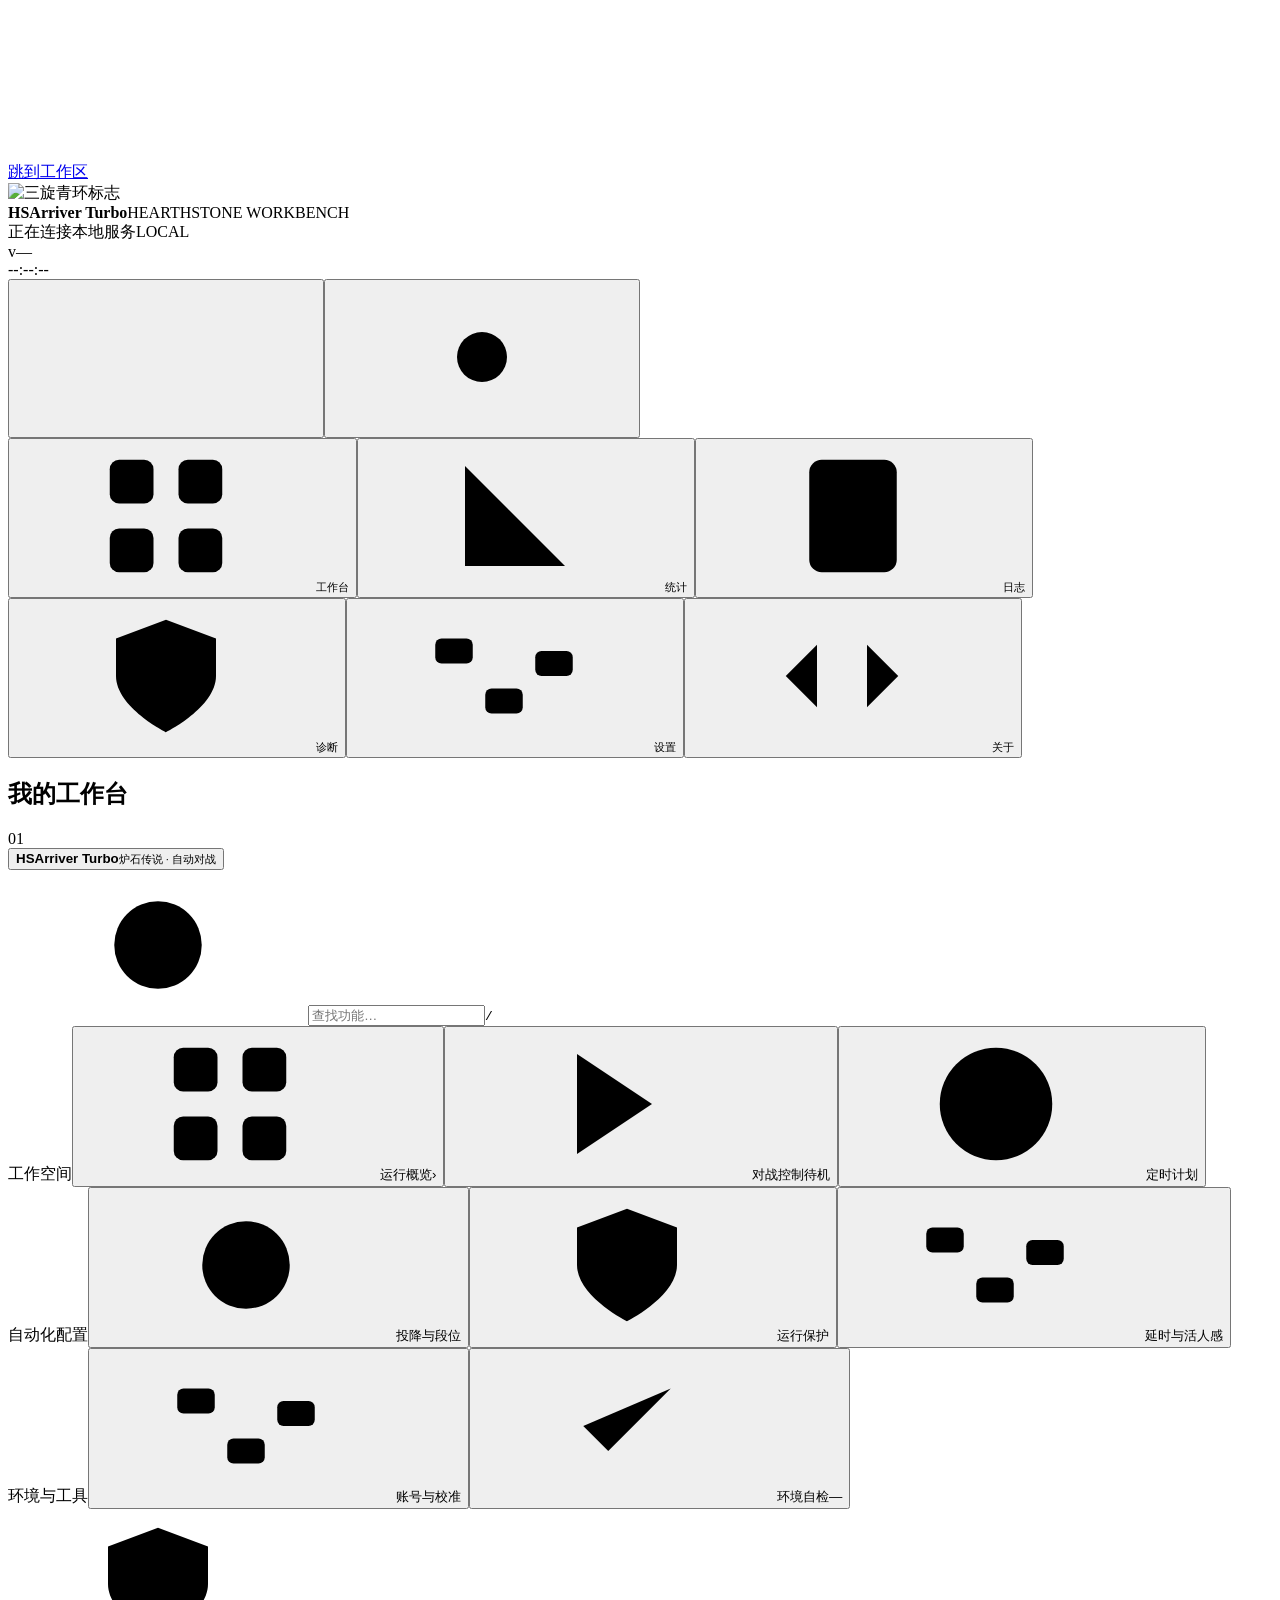
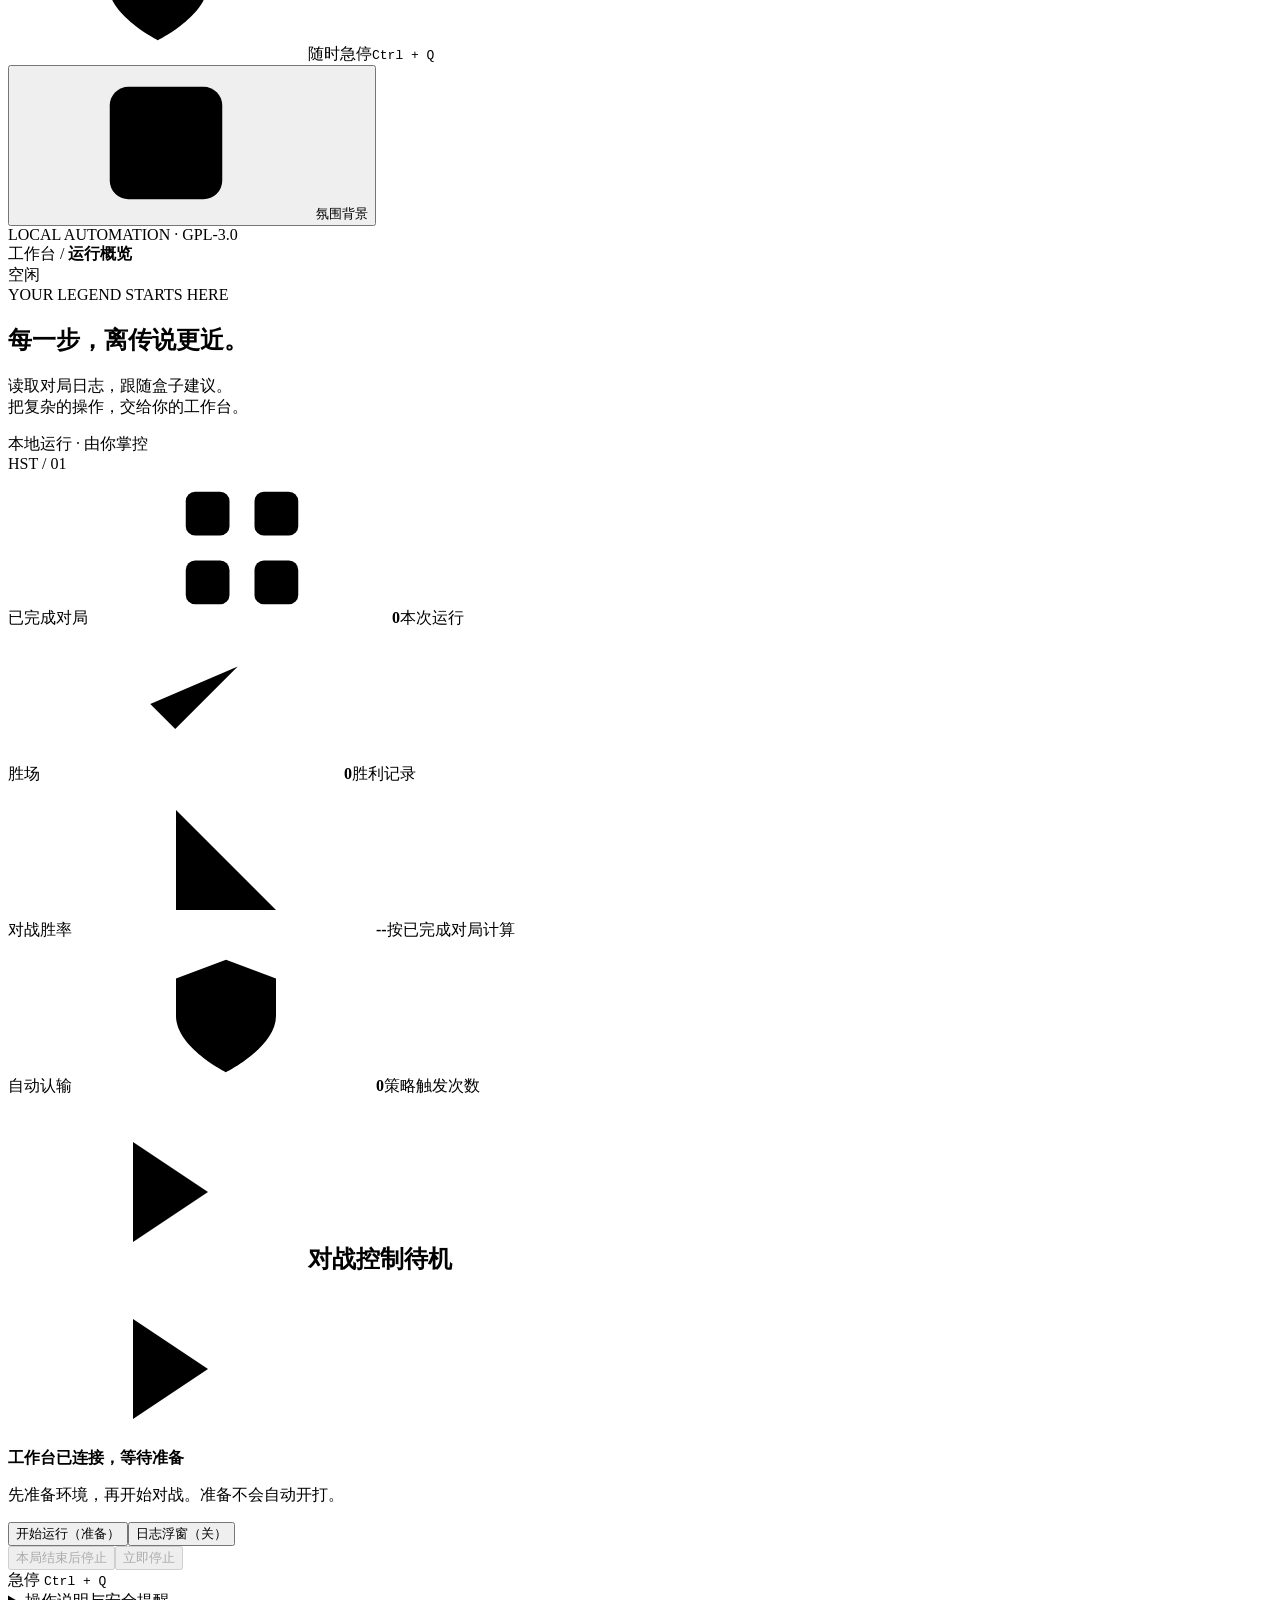
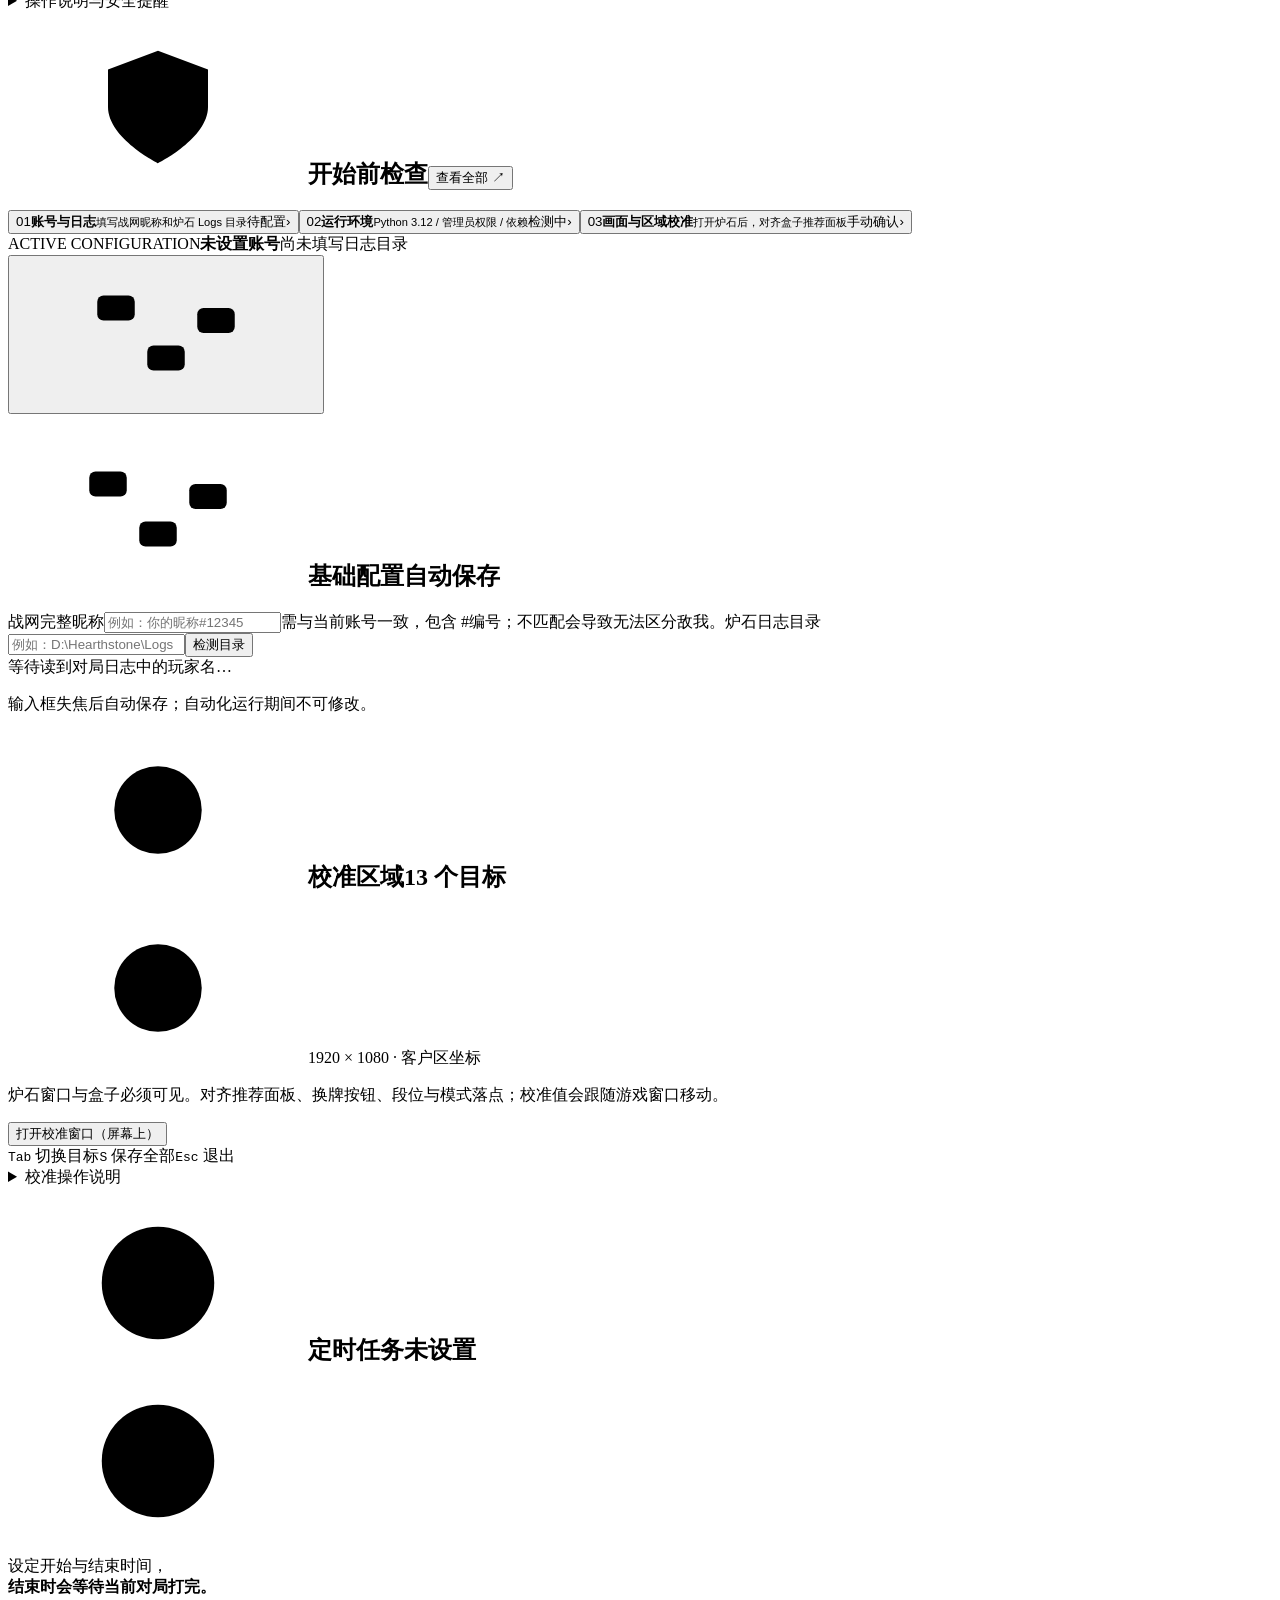
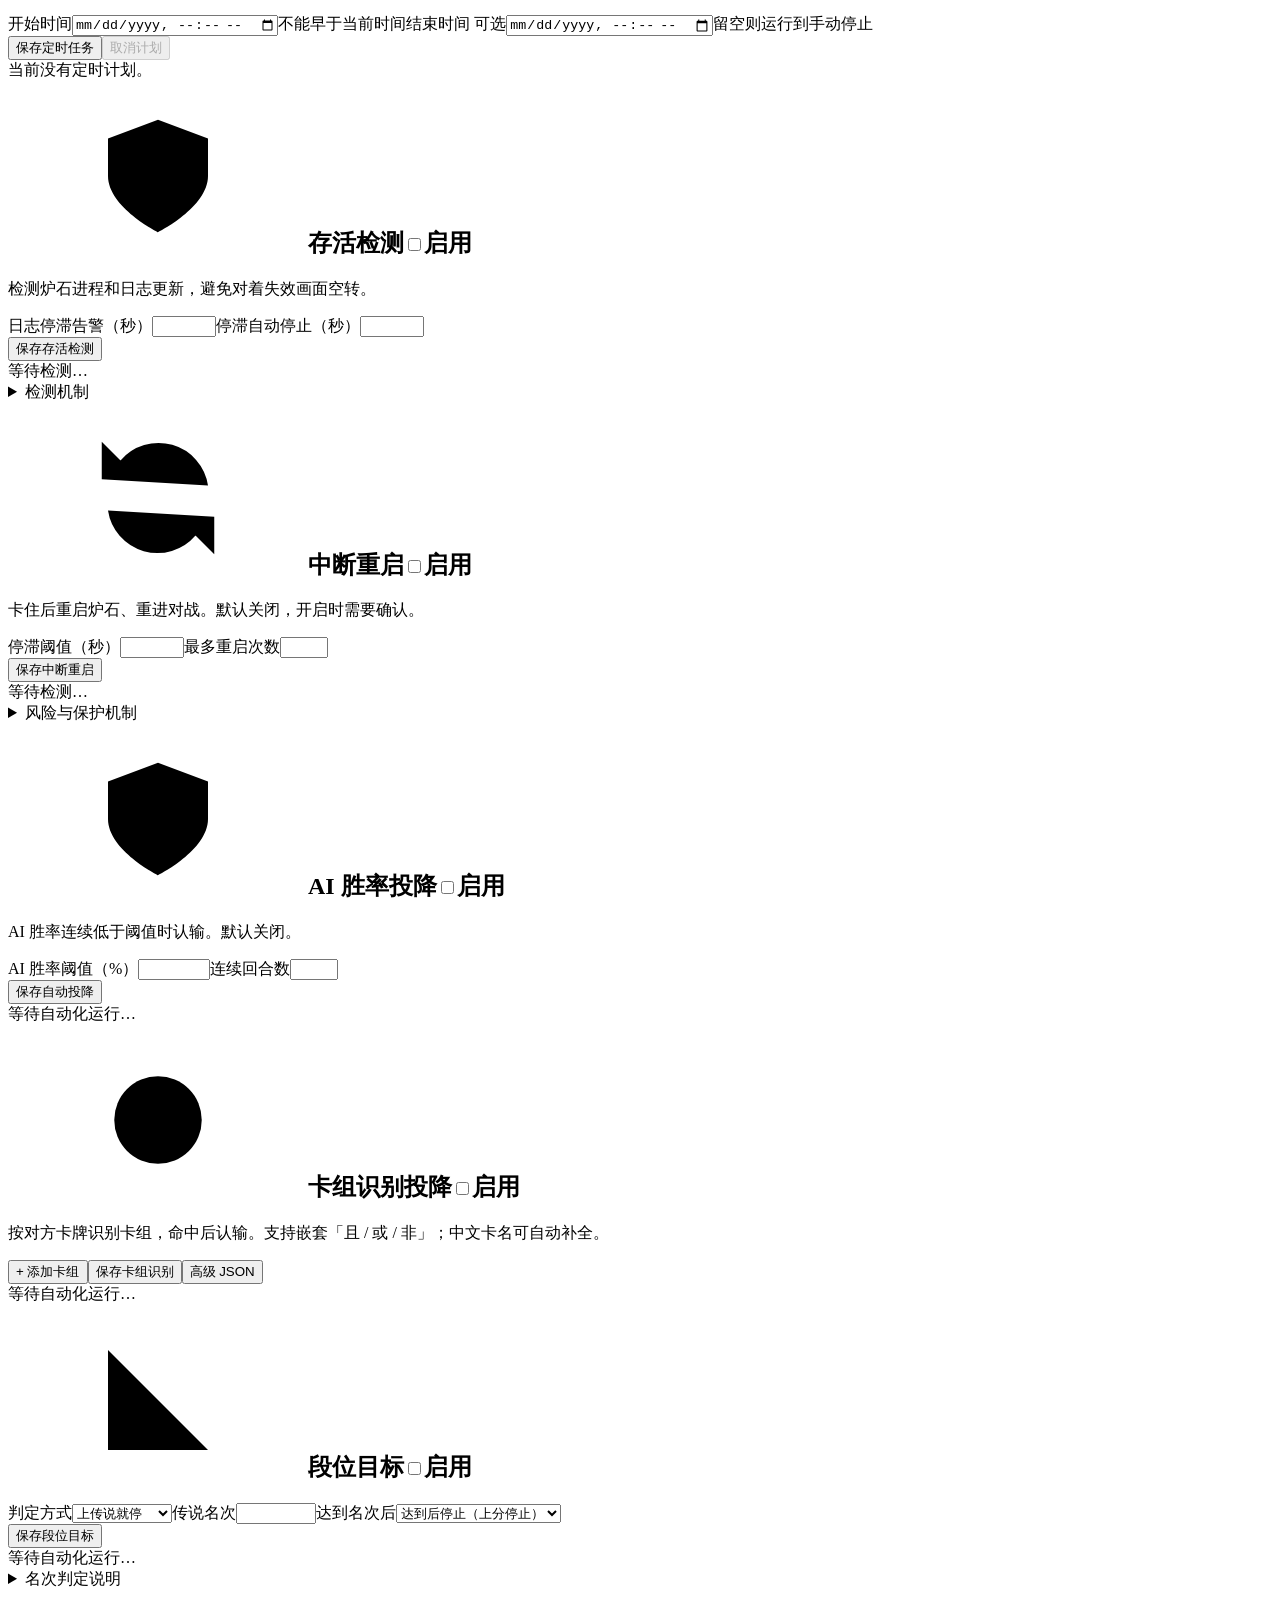
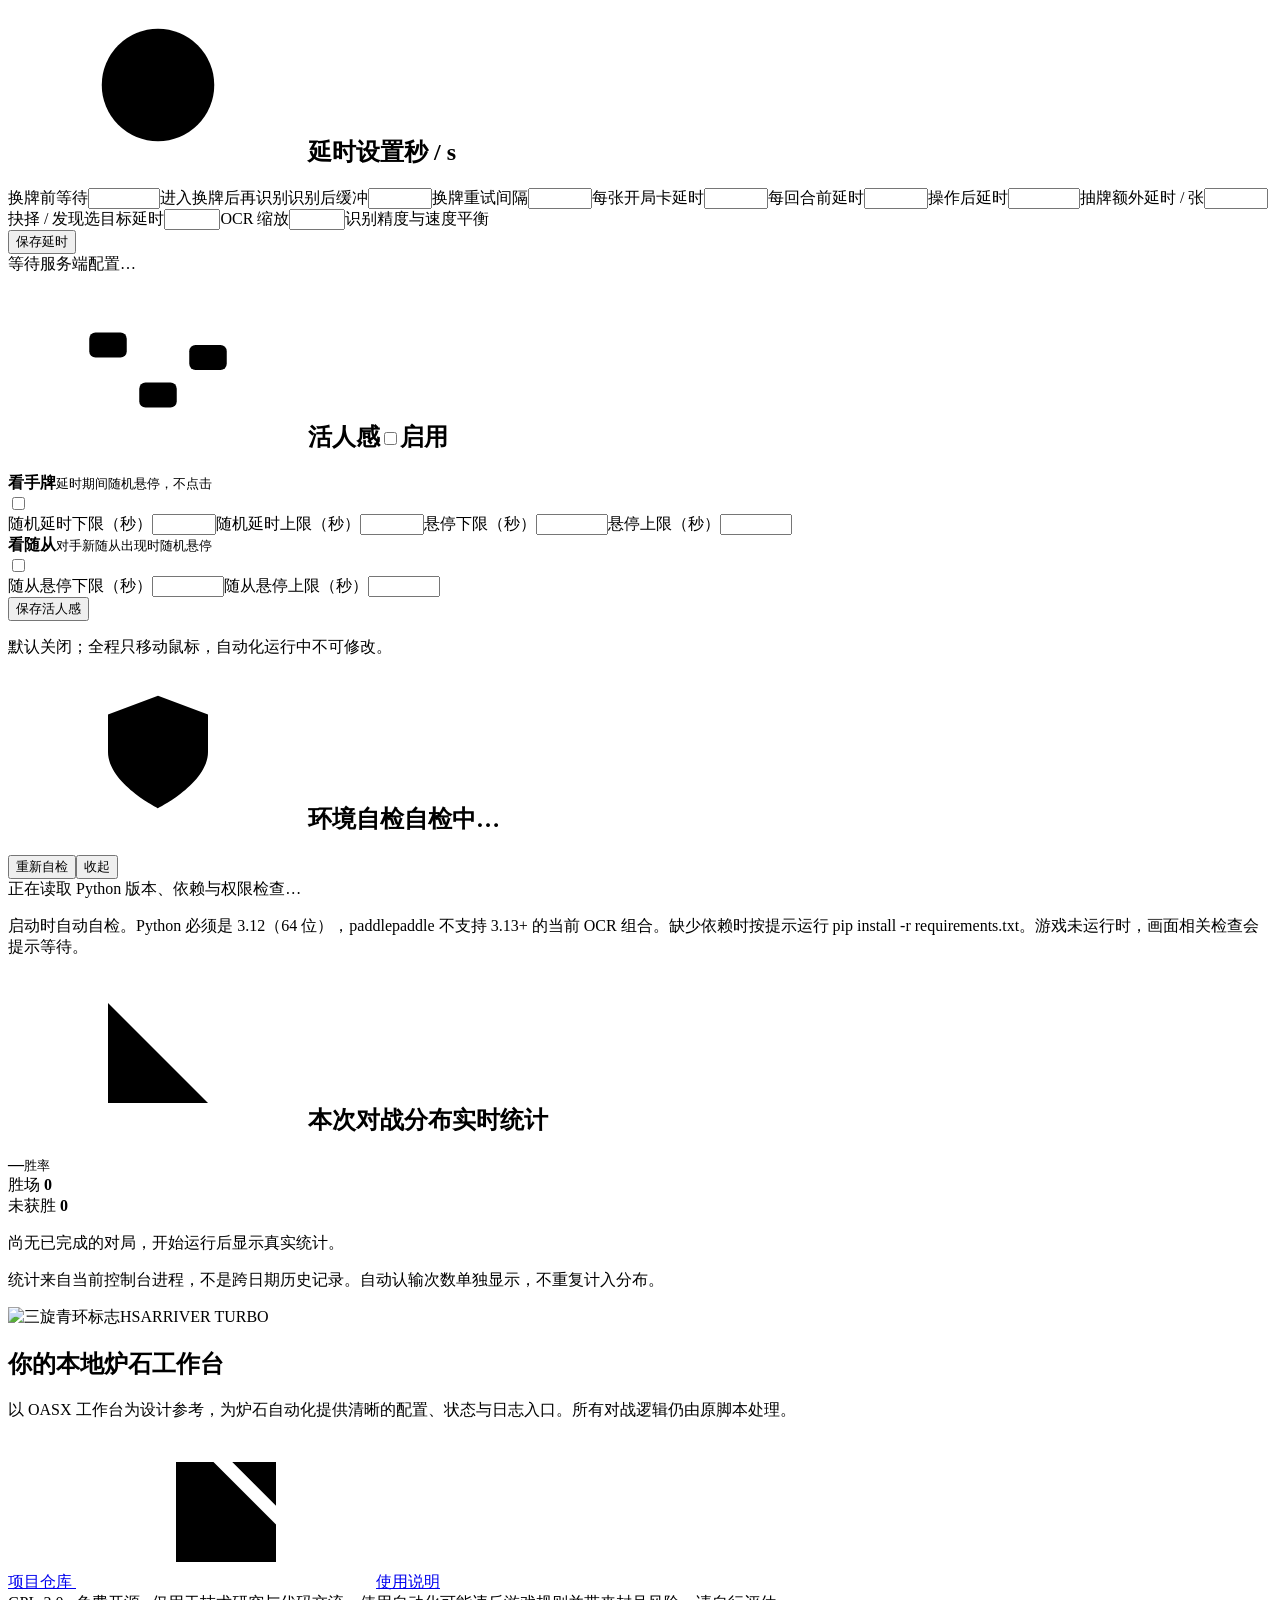
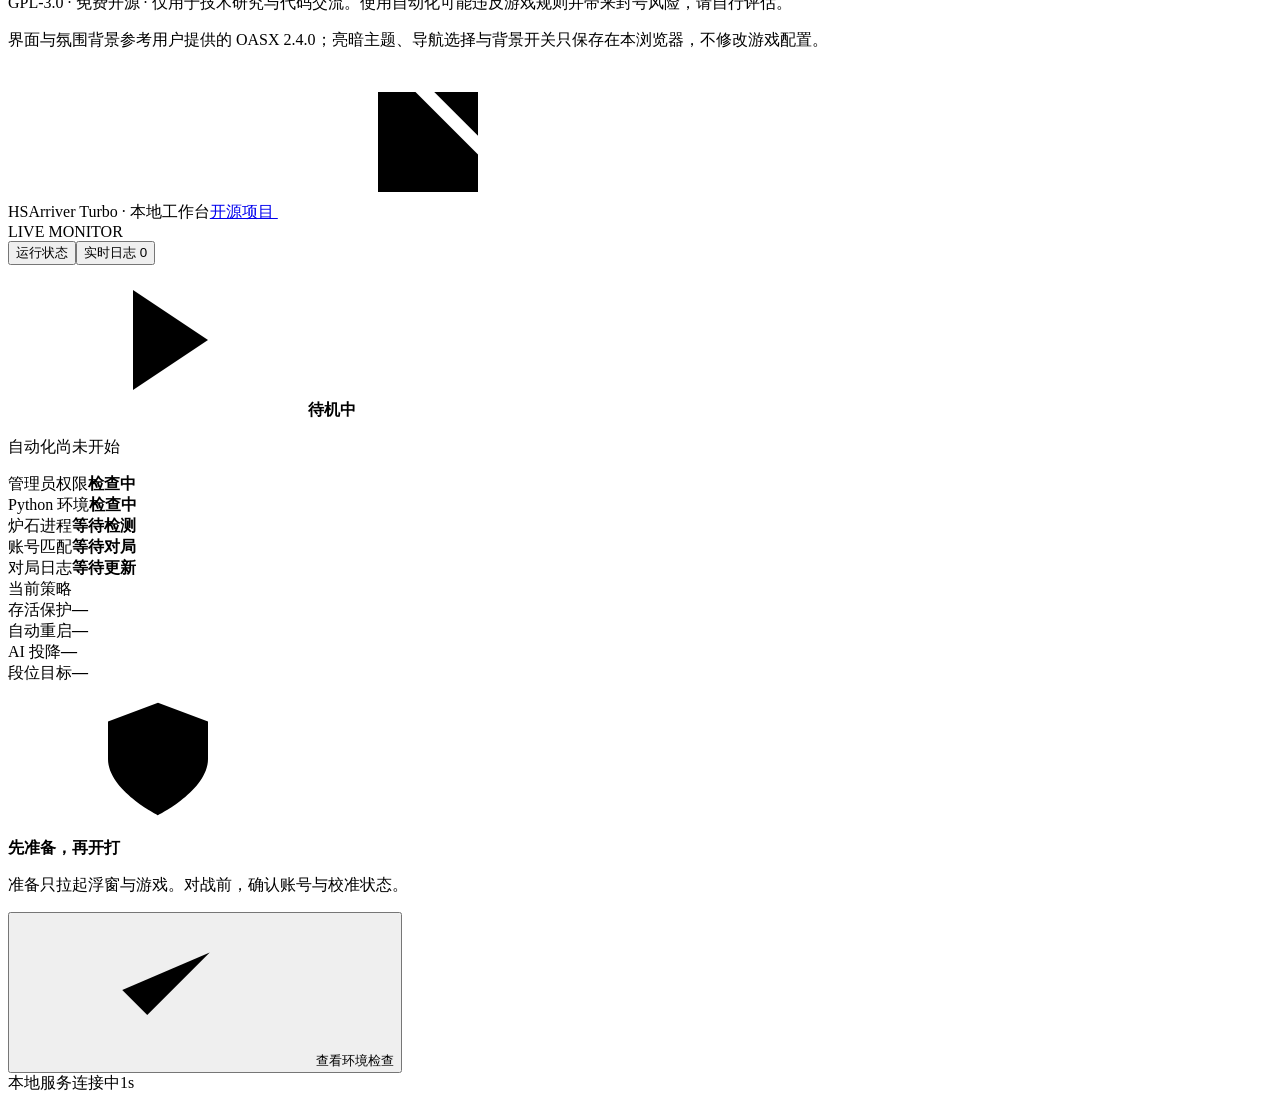
==== web/workbench.html @ f19032ee "docs: 标注公开库出处并纳入本地开发改动 本仓库为 HSLegendArriver 的衍生版本，上游来源： https://github.com/Donald-Yip/HSArriver-Turb" ====
<!DOCTYPE html>
<!-- Generated entry point: edit workbench.html/css/js, then run tools/build_web.py. -->
<html lang="zh-CN" data-theme="dark">
<head>
<meta charset="utf-8">
<meta name="viewport" content="width=device-width, initial-scale=1">
<meta name="theme-color" content="#10191e">
<meta name="description" content="HSArriver Turbo 炉石自动化本地工作台：对战控制、定时计划、环境检查与实时日志。">
<title>HSArriver Turbo · 工作台</title>
<link rel="icon" type="image/svg+xml" href="__BRAND_ICON__">
<style>__INLINE_CSS__</style>
</head>
<body>
<svg class="icon-defs" xmlns="http://www.w3.org/2000/svg" aria-hidden="true">
  <symbol id="i-grid" viewBox="0 0 24 24"><rect x="3" y="3" width="7" height="7" rx="1.5"/><rect x="14" y="3" width="7" height="7" rx="1.5"/><rect x="3" y="14" width="7" height="7" rx="1.5"/><rect x="14" y="14" width="7" height="7" rx="1.5"/></symbol>
  <symbol id="i-chart" viewBox="0 0 24 24"><path d="M4 4v16h16M8 15v-4m5 4V7m5 8v-5"/></symbol>
  <symbol id="i-log" viewBox="0 0 24 24"><rect x="5" y="3" width="14" height="18" rx="2"/><path d="M9 7h6M9 11h6M9 15h3"/></symbol>
  <symbol id="i-settings" viewBox="0 0 24 24"><path d="M12 3v18M4 3v18M20 3v18"/><rect x="1" y="6" width="6" height="4" rx="1"/><rect x="9" y="14" width="6" height="4" rx="1"/><rect x="17" y="8" width="6" height="4" rx="1"/></symbol>
  <symbol id="i-shield" viewBox="0 0 24 24"><path d="M12 3 4 6v6c0 5 8 9 8 9s8-4 8-9V6zM8 12l3 3 5-6"/></symbol>
  <symbol id="i-clock" viewBox="0 0 24 24"><circle cx="12" cy="12" r="9"/><path d="M12 7v5l3 2"/></symbol>
  <symbol id="i-play" viewBox="0 0 24 24"><path d="m8 4 12 8-12 8z"/></symbol>
  <symbol id="i-arrow" viewBox="0 0 24 24"><path d="M5 12h14m-6-6 6 6-6 6"/></symbol>
  <symbol id="i-check" viewBox="0 0 24 24"><path d="m5 12 4 4L19 6"/></symbol>
  <symbol id="i-cross" viewBox="0 0 24 24"><path d="m6 6 12 12M18 6 6 18"/></symbol>
  <symbol id="i-target" viewBox="0 0 24 24"><circle cx="12" cy="12" r="7"/><circle cx="12" cy="12" r="2"/><path d="M12 2v4m0 12v4M2 12h4m12 0h4"/></symbol>
  <symbol id="i-code" viewBox="0 0 24 24"><path d="m8 7-5 5 5 5m8-10 5 5-5 5m-3-14-2 18"/></symbol>
  <symbol id="i-moon" viewBox="0 0 24 24"><path d="M20 15a9 9 0 0 1-11-11 9 9 0 1 0 11 11Z"/></symbol>
  <symbol id="i-sun" viewBox="0 0 24 24"><circle cx="12" cy="12" r="4"/><path d="M12 2v2m0 16v2M2 12h2m16 0h2M5 5l1 1m12 12 1 1M5 19l1-1M18 6l1-1"/></symbol>
  <symbol id="i-image" viewBox="0 0 24 24"><rect x="3" y="3" width="18" height="18" rx="3"/><circle cx="8" cy="8" r="1"/><path d="m3 17 6-6 4 4 4-5 4 5"/></symbol>
  <symbol id="i-menu" viewBox="0 0 24 24"><path d="M4 6h16M4 12h16M4 18h16"/></symbol>
  <symbol id="i-link" viewBox="0 0 24 24"><path d="M13 4h7v7m0-7L10 14M10 4H4v16h16v-6"/></symbol>
  <symbol id="i-refresh" viewBox="0 0 24 24"><path d="M20 10a8 8 0 0 0-14-4L3 9m0-6v6h6M4 14a8 8 0 0 0 14 4l3-3m0 6v-6h-6"/></symbol>
</svg>
<div class="app-backdrop" aria-hidden="true"></div>
<a class="skip-link" href="#workspace">跳到工作区</a>

<header class="app-header">
  <div class="brand"><img class="brand-mark" src="__BRAND_ICON__" alt="三旋青环标志"><div><strong>HSArriver <span>Turbo</span></strong><span class="brand-caption">HEARTHSTONE WORKBENCH</span></div></div>
  <div class="header-center"><span class="connection-dot" id="connectionDot"></span><span id="connectionText" role="status">正在连接本地服务</span><span class="local-tag">LOCAL</span></div>
  <div class="header-right"><div id="appVersion" class="ver-chip muted">v—</div><div id="clock" class="clock">--:--:--</div><button class="icon-button mobile-menu" id="btnMenu" type="button" aria-label="打开导航" aria-expanded="false"><svg class="icon"><use href="#i-menu"/></svg></button><button class="icon-button" id="btnTheme" type="button" aria-label="切换亮色主题" title="切换亮色 / 暗色主题"><svg class="icon"><use href="#i-sun"/></svg></button></div>
</header>

<div class="app-layout">
  <nav class="nav-rail" aria-label="主导航">
    <div class="rail-main"><button class="rail-item active" data-nav="overview" type="button" title="工作台"><span><svg class="icon"><use href="#i-grid"/></svg></span><small>工作台</small></button><button class="rail-item" data-nav="statistics" type="button" title="对战统计"><span><svg class="icon"><use href="#i-chart"/></svg></span><small>统计</small></button><button class="rail-item" data-nav="logs" type="button" title="日志中心"><span><svg class="icon"><use href="#i-log"/></svg></span><small>日志</small></button></div>
    <div class="rail-bottom"><button class="rail-item" data-nav="environment" type="button" title="环境检查"><span><svg class="icon"><use href="#i-shield"/></svg></span><small>诊断</small></button><button class="rail-item" data-nav="setup" type="button" title="基础设置"><span><svg class="icon"><use href="#i-settings"/></svg></span><small>设置</small></button><button class="rail-item" data-nav="about" type="button" title="使用说明"><span><svg class="icon"><use href="#i-code"/></svg></span><small>关于</small></button></div>
  </nav>

  <div class="workbench-layout">
    <aside class="catalog panel" id="catalog" aria-label="功能目录">
      <div class="catalog-heading"><h2>我的工作台</h2><span class="quiet-tag">01</span></div>
      <button class="script-tile" data-nav="overview" type="button"><img class="script-logo" src="__BRAND_ICON__" alt=""><span class="script-copy"><strong>HSArriver Turbo</strong><small>炉石传说 · 自动对战</small></span><span id="scriptDot" class="state-dot"></span></button>
      <div class="catalog-search"><svg class="icon"><use href="#i-target"/></svg><input id="navSearch" type="search" placeholder="查找功能…" aria-label="查找功能"><kbd>/</kbd></div>
      <div class="catalog-group"><span class="group-label">工作空间</span><button class="nav-item active" data-nav="overview" type="button"><svg class="icon"><use href="#i-grid"/></svg><span>运行概览</span><span class="nav-arrow">›</span></button><button class="nav-item" data-nav="battle" type="button"><svg class="icon"><use href="#i-play"/></svg><span>对战控制</span><span class="quiet-tag" id="navBattleState">待机</span></button><button class="nav-item" data-nav="schedule" type="button"><svg class="icon"><use href="#i-clock"/></svg><span>定时计划</span><span class="nav-marker" id="scheduleMarker" hidden></span></button></div>
      <div class="catalog-group"><span class="group-label">自动化配置</span><button class="nav-item" data-nav="strategy" type="button"><svg class="icon"><use href="#i-target"/></svg><span>投降与段位</span></button><button class="nav-item" data-nav="safety" type="button"><svg class="icon"><use href="#i-shield"/></svg><span>运行保护</span></button><button class="nav-item" data-nav="delays" type="button"><svg class="icon"><use href="#i-settings"/></svg><span>延时与活人感</span></button></div>
      <div class="catalog-group"><span class="group-label">环境与工具</span><button class="nav-item" data-nav="setup" type="button"><svg class="icon"><use href="#i-settings"/></svg><span>账号与校准</span></button><button class="nav-item" data-nav="environment" type="button"><svg class="icon"><use href="#i-check"/></svg><span>环境自检</span><span class="nav-badge" id="navCheckBadge">—</span></button></div>
      <p id="navEmpty" class="nav-empty" hidden>没有匹配的功能</p>
      <div class="catalog-footer"><div class="shortcut-note"><svg class="icon"><use href="#i-shield"/></svg><span>随时急停</span><kbd>Ctrl + Q</kbd></div><button id="btnBackdrop" class="appearance-toggle" type="button" aria-pressed="true"><svg class="icon"><use href="#i-image"/></svg><span>氛围背景</span><span class="mini-switch"></span></button><div class="catalog-credit">LOCAL AUTOMATION · GPL-3.0</div></div>
    </aside>

    <main class="workspace panel" id="workspace" tabindex="-1">
      <div class="workspace-heading"><div class="breadcrumb">工作台 <span>/</span> <b id="viewBreadcrumb">运行概览</b></div><div id="statusPill" class="pill idle"><span class="dot"></span><span id="pillText">空闲</span></div></div>
      <div class="workspace-scroll" id="workspaceScroll">
        <div class="view-heading" id="viewHeading" hidden><div><span class="eyebrow" id="viewEyebrow">WORKSPACE</span><h1 id="viewTitle">运行概览</h1><p id="viewDescription"></p></div></div>
        <div class="banner banner-warn" id="connectionNotice" role="alert" hidden>本地服务连接已断开。数据可能已过期，请检查控制台是否仍在运行；游戏急停可使用 Ctrl+Q。</div>
        <div id="banners" role="status"></div>

        <section class="hero" data-view="overview"><div class="hero-copy"><div class="eyebrow"><span class="tiny-line"></span> YOUR LEGEND STARTS HERE</div><h1>每一步，离传说更近。</h1><p>读取对局日志，跟随盒子建议。<br>把复杂的操作，交给你的工作台。</p><div class="hero-meta"><span class="hero-dot"></span>本地运行 <span>·</span> 由你掌控</div></div><span class="hero-watermark" aria-hidden="true">HST / 01</span></section>

        <section class="metrics" data-view="overview statistics" aria-label="本次运行统计"><div class="metric"><span class="metric-label">已完成对局 <svg class="icon"><use href="#i-grid"/></svg></span><strong id="stGames">0</strong><span class="metric-caption">本次运行</span></div><div class="metric"><span class="metric-label">胜场 <svg class="icon"><use href="#i-check"/></svg></span><strong id="stWins">0</strong><span class="metric-caption">胜利记录</span></div><div class="metric"><span class="metric-label">对战胜率 <svg class="icon"><use href="#i-chart"/></svg></span><strong id="stRate">--</strong><span class="metric-caption">按已完成对局计算</span></div><div class="metric"><span class="metric-label">自动认输 <svg class="icon"><use href="#i-shield"/></svg></span><strong id="stConcede">0</strong><span class="metric-caption">策略触发次数</span></div></section>

        <section class="card control-card" id="cardBattle" data-view="overview battle"><h2 class="card-title"><span><svg class="icon"><use href="#i-play"/></svg>对战控制</span><span class="quiet-tag" id="stState">待机</span></h2><div class="control-message"><span class="control-orb" id="controlOrb"><svg class="icon"><use href="#i-play"/></svg></span><div><strong id="controlTitle">工作台已连接，等待准备</strong><p id="controlDescription">先准备环境，再开始对战。准备不会自动开打。</p></div></div><div class="btn-row control-actions"><button id="btnStart" class="btn btn-primary btn-big" type="button">开始运行（准备）</button><button id="btnOverlay" class="btn btn-ghost" type="button">日志浮窗（关）</button></div><div class="control-secondary"><div class="btn-row"><button id="btnAfterGame" class="btn btn-ghost btn-small" type="button" disabled>本局结束后停止</button><button id="btnStopNow" class="btn btn-danger btn-small" type="button" disabled>立即停止</button></div><span class="emergency-key">急停 <kbd>Ctrl + Q</kbd></span></div><div class="subrow" id="gameElapsedRow" style="display:none"><span>本局已进行 <b id="stElapsed">0:00</b></span><span id="stopNote"></span></div><details class="help-details"><summary>操作说明与安全提醒</summary><p>「开始运行」只打开日志浮窗并把炉石切到前台；就绪后再次点击「开始对战」，确认后才会匹配与出牌。关掉浮窗会回到未就绪状态，需要重新准备。保持炉石与简体中文盒子可见，客户区推荐 1920 × 1080，窗口化或全屏均可；不要单凭「最大化」判断客户区尺寸。管理员权限是点击生效的前提。Ctrl+Q 是脚本急停键。</p></details></section>

        <section class="card" data-view="overview"><h2 class="card-title"><span><svg class="icon"><use href="#i-shield"/></svg>开始前检查</span><button class="text-button" data-nav="environment" type="button">查看全部 <span>↗</span></button></h2><div class="readiness-list"><button class="readiness-item" data-nav="setup" type="button"><span class="step-index" id="readyAccountIcon">01</span><span><strong>账号与日志</strong><small id="readyAccountText">填写战网昵称和炉石 Logs 目录</small></span><span class="step-status" id="readyAccountStatus">待配置</span><span class="chevron">›</span></button><button class="readiness-item" data-nav="environment" type="button"><span class="step-index" id="readyEnvIcon">02</span><span><strong>运行环境</strong><small id="readyEnvText">Python 3.12 / 管理员权限 / 依赖</small></span><span class="step-status" id="readyEnvStatus">检测中</span><span class="chevron">›</span></button><button class="readiness-item" data-nav="setup" type="button"><span class="step-index">03</span><span><strong>画面与区域校准</strong><small>打开炉石后，对齐盒子推荐面板</small></span><span class="step-status">手动确认</span><span class="chevron">›</span></button></div></section>

        <section class="card current-config" data-view="overview"><div><span class="eyebrow">ACTIVE CONFIGURATION</span><strong id="overviewAccount">未设置账号</strong><span id="overviewPath" class="path-text">尚未填写日志目录</span></div><button class="icon-button" data-nav="setup" type="button" aria-label="修改当前配置"><svg class="icon"><use href="#i-settings"/></svg></button></section>

        <section class="card" id="cardConfig" data-view="setup"><h2 class="card-title"><span><svg class="icon"><use href="#i-settings"/></svg>基础配置</span><span class="quiet-tag" id="configSaveState">自动保存</span></h2><label class="field"><span class="field-label">战网完整昵称</span><input id="inpName" type="text" placeholder="例如：你的昵称#12345" autocomplete="off"><span class="field-hint">需与当前账号一致，包含 #编号；不匹配会导致无法区分敌我。</span></label><label class="field"><span class="field-label">炉石日志目录</span><div class="input-row"><input id="inpLog" type="text" placeholder="例如：D:\Hearthstone\Logs" autocomplete="off"><button id="btnCheckLog" class="btn btn-ghost" type="button">检测目录</button></div><span class="field-hint" id="logHint"></span></label><div class="status-note" id="nameMatch">等待读到对局日志中的玩家名…</div><p class="field-hint">输入框失焦后自动保存；自动化运行期间不可修改。</p></section>

        <section class="card" id="cardRegions" data-view="setup"><h2 class="card-title"><span><svg class="icon"><use href="#i-target"/></svg>校准区域</span><span class="quiet-tag">13 个目标</span></h2><div class="calibration-visual" aria-hidden="true"><span class="calibration-corner tl"></span><span class="calibration-corner tr"></span><svg class="icon"><use href="#i-target"/></svg><span>1920 × 1080 · 客户区坐标</span><span class="calibration-corner bl"></span><span class="calibration-corner br"></span></div><p class="field-hint">炉石窗口与盒子必须可见。对齐推荐面板、换牌按钮、段位与模式落点；校准值会跟随游戏窗口移动。</p><div class="btn-row"><button id="btnCalibrate" class="btn btn-primary" type="button">打开校准窗口（屏幕上）</button></div><div class="key-guide"><span><kbd>Tab</kbd> 切换目标</span><span><kbd>S</kbd> 保存全部</span><span><kbd>Esc</kbd> 退出</span></div><details class="help-details"><summary>校准操作说明</summary><p>拖框中央十字移动，拖右下角手柄缩放。请对齐相应UI：绿框是盒子推荐面板「打法参考A」，另有换牌推荐、换牌确认按钮、AI胜率浮动条、结算开始、段位名次、传统对战、选择套牌标题、卡组网格及四个模式落点。阶段判定点是只读参考，框外保持鼠标穿透。日志浮窗上的「校准」会打开同一个窗口。按 S 保存到 ui_config.json；不要在炉石未运行或最小化时保存。</p></details></section>

        <section class="card" id="cardSchedule" data-view="schedule"><h2 class="card-title"><span><svg class="icon"><use href="#i-clock"/></svg>定时任务</span><span class="quiet-tag" id="scheduleState">未设置</span></h2><div class="schedule-intro"><svg class="icon"><use href="#i-clock"/></svg><p>设定开始与结束时间，<br><strong>结束时会等待当前对局打完。</strong></p></div><label class="field"><span class="field-label">开始时间</span><input id="inpStart" type="datetime-local"><span class="field-hint">不能早于当前时间</span></label><label class="field"><span class="field-label">结束时间 <span class="optional">可选</span></span><input id="inpEnd" type="datetime-local"><span class="field-hint">留空则运行到手动停止</span></label><div class="btn-row"><button id="btnSchedule" class="btn btn-primary" type="button">保存定时任务</button><button id="btnCancelSched" class="btn btn-ghost" type="button" disabled>取消计划</button></div><div class="countdown-row" id="countdownRow" style="display:none"><span class="chip" id="chipStart">距开始 --</span><span class="chip amber" id="chipEnd">距结束 --</span></div><div class="status-note" id="scheduleSummary">当前没有定时计划。</div></section>

        <section class="card" id="cardLiveness" data-view="safety"><h2 class="card-title"><span><svg class="icon"><use href="#i-shield"/></svg>存活检测</span><label class="switch-label"><input id="chkLiveness" type="checkbox" role="switch"><span>启用</span></label></h2><p class="section-description">检测炉石进程和日志更新，避免对着失效画面空转。</p><div class="form-grid"><label class="field"><span class="field-label">日志停滞告警（秒）</span><input id="inpLvWarn" type="number" min="1" max="3600" step="10"></label><label class="field"><span class="field-label">停滞自动停止（秒）</span><input id="inpLvStop" type="number" min="1" max="7200" step="10"></label></div><div class="btn-row"><button id="btnSaveLiveness" class="btn btn-primary" type="button">保存存活检测</button></div><div class="status-note" id="livenessStatus">等待检测…</div><details class="help-details"><summary>检测机制</summary><p>进程消失会立即告警并停止；对局中 Power.log 超过阈值不更新会判为卡死。默认启用，自动化运行中不可修改。</p></details></section>

        <section class="card" id="cardWatchdog" data-view="safety"><h2 class="card-title"><span><svg class="icon"><use href="#i-refresh"/></svg>中断重启</span><label class="switch-label"><input id="chkWatchdog" type="checkbox" role="switch"><span>启用</span></label></h2><p class="section-description">卡住后重启炉石、重进对战。默认关闭，开启时需要确认。</p><div class="form-grid"><label class="field"><span class="field-label">停滞阈值（秒）</span><input id="inpWdStale" type="number" min="30" max="3600" step="30"></label><label class="field"><span class="field-label">最多重启次数</span><input id="inpWdMax" type="number" min="1" max="20" step="1"></label></div><div class="btn-row"><button id="btnSaveWatchdog" class="btn btn-primary" type="button">保存中断重启</button></div><div class="status-note" id="watchdogStatus">等待检测…</div><details class="help-details"><summary>风险与保护机制</summary><p>启用后会结束炉石进程、清理炉石日志，再重新启动游戏；它会接管存活检测中的日志停滞处理。仅在自动化运行中判定，超过时间窗内重启次数上限就停止。请确认后使用。</p></details></section>

        <section class="card" id="cardConcede" data-view="strategy"><h2 class="card-title"><span><svg class="icon"><use href="#i-shield"/></svg>AI 胜率投降</span><label class="switch-label"><input id="chkConcede" type="checkbox" role="switch"><span>启用</span></label></h2><p class="section-description">AI 胜率连续低于阈值时认输。默认关闭。</p><div class="form-grid"><label class="field"><span class="field-label">AI 胜率阈值（%）</span><input id="inpConcedeThreshold" type="number" min="0" max="100" step="0.5"></label><label class="field"><span class="field-label">连续回合数</span><input id="inpConcedeRounds" type="number" min="1" max="50" step="1"></label></div><div class="btn-row"><button id="btnSaveConcede" class="btn btn-primary" type="button">保存自动投降</button></div><div class="status-note" id="concedeDetect">等待自动化运行…</div></section>

        <section class="card" id="cardSurrender" data-view="strategy"><h2 class="card-title"><span><svg class="icon"><use href="#i-target"/></svg>卡组识别投降</span><label class="switch-label"><input id="chkSurrender" type="checkbox" role="switch"><span>启用</span></label></h2><p class="section-description">按对方卡牌识别卡组，命中后认输。支持嵌套「且 / 或 / 非」；中文卡名可自动补全。</p><div id="surrenderDecks" class="surrender-decks"></div><div class="btn-row"><button id="btnAddSurrenderDeck" class="btn btn-ghost btn-small" type="button">+ 添加卡组</button><button id="btnSaveSurrender" class="btn btn-primary" type="button">保存卡组识别</button><button id="btnToggleSurrenderJson" class="btn btn-ghost btn-small" type="button">高级 JSON</button></div><div id="surrenderJsonWrap" class="surrender-json" style="display:none"><label for="surrenderJson" class="field-label">规则 JSON</label><textarea id="surrenderJson" spellcheck="false"></textarea><div class="btn-row"><button id="btnApplySurrenderJson" class="btn btn-ghost btn-small" type="button">把 JSON 载入到表单</button></div><p class="field-hint">高级字段会原样保留；载入后仍需保存。</p></div><div class="surrender-status status-note" id="surrenderStatus">等待自动化运行…</div></section>

        <section class="card" id="cardRank" data-view="strategy"><h2 class="card-title"><span><svg class="icon"><use href="#i-chart"/></svg>段位目标</span><label class="switch-label"><input id="chkRankStop" type="checkbox" role="switch"><span>启用</span></label></h2><div class="form-grid"><label class="field"><span class="field-label">判定方式</span><select id="inpRankMode"><option value="legend">上传说就停</option><option value="legend_number">指定传说名次</option></select></label><label class="field"><span class="field-label">传说名次</span><input id="inpRankNumber" type="number" min="1" max="100000" step="1"></label><label class="field full"><span class="field-label">达到名次后</span><select id="inpRankAction"><option value="stop">达到后停止（上分停止）</option><option value="keep">控分（不超过该名次）</option></select></label></div><div class="btn-row"><button id="btnSaveRankStop" class="btn btn-primary" type="button">保存段位目标</button></div><div class="status-note" id="rankStopStatus">等待自动化运行…</div><details class="help-details"><summary>名次判定说明</summary><p>只在选择套牌界面读取名次，数值越小名次越高。「停止」会等待本局结束；「控分」可能开局投降，让名次回到目标范围，单次最多 40 局。</p></details></section>

        <section class="card" id="cardDelays" data-view="delays"><h2 class="card-title"><span><svg class="icon"><use href="#i-clock"/></svg>延时设置</span><span class="quiet-tag">秒 / s</span></h2><div class="form-grid"><label class="field"><span class="field-label">换牌前等待</span><input id="inpReadyDelay" type="number" min="0" max="120" step="0.5"><span class="field-hint">进入换牌后再识别</span></label><label class="field"><span class="field-label">识别后缓冲</span><input id="inpPostOcrDelay" type="number" min="0" max="30" step="0.5"></label><label class="field"><span class="field-label">换牌重试间隔</span><input id="inpRetryDelay" type="number" min="0" max="60" step="0.5"></label><label class="field"><span class="field-label">每张开局卡延时</span><input id="inpFirstTurnPerCard" type="number" min="0" max="20" step="0.5"></label><label class="field"><span class="field-label">每回合前延时</span><input id="inpPreDelay" type="number" min="0" max="60" step="0.5"></label><label class="field"><span class="field-label">操作后延时</span><input id="inpPostDelay" type="number" min="0" max="10" step="0.25"></label><label class="field"><span class="field-label">抽牌额外延时 / 张</span><input id="inpDrawDelay" type="number" min="0" max="20" step="0.5"></label><label class="field"><span class="field-label">抉择 / 发现选目标延时</span><input id="inpChoiceTargetDelay" type="number" min="0" max="5" step="0.1"></label><label class="field"><span class="field-label">OCR 缩放</span><input id="inpOcrScale" type="number" min="0.5" max="4" step="0.1"><span class="field-hint">识别精度与速度平衡</span></label></div><div class="btn-row"><button id="btnSaveDelays" class="btn btn-primary" type="button">保存延时</button></div><div class="status-note" id="delayHint">等待服务端配置…</div></section>

        <section class="card" id="cardHumanLike" data-view="delays"><h2 class="card-title"><span><svg class="icon"><use href="#i-settings"/></svg>活人感</span><label class="switch-label"><input id="chkHumanLike" type="checkbox" role="switch"><span>启用</span></label></h2><div class="toggle-row"><div><strong>看手牌</strong><small>延时期间随机悬停，不点击</small></div><label class="switch-label"><input id="chkHlHand" type="checkbox" role="switch" aria-label="看手牌"></label></div><div class="form-grid"><label class="field"><span class="field-label">随机延时下限（秒）</span><input id="inpHlMin" type="number" min="0" max="60" step="0.1"></label><label class="field"><span class="field-label">随机延时上限（秒）</span><input id="inpHlMax" type="number" min="0" max="60" step="0.1"></label><label class="field"><span class="field-label">悬停下限（秒）</span><input id="inpHlHoverMin" type="number" min="0.05" max="30" step="0.05"></label><label class="field"><span class="field-label">悬停上限（秒）</span><input id="inpHlHoverMax" type="number" min="0.05" max="30" step="0.05"></label></div><div class="toggle-row"><div><strong>看随从</strong><small>对手新随从出现时随机悬停</small></div><label class="switch-label"><input id="chkHlMinion" type="checkbox" role="switch" aria-label="看随从"></label></div><div class="form-grid"><label class="field"><span class="field-label">随从悬停下限（秒）</span><input id="inpHlMinionMin" type="number" min="0.05" max="30" step="0.05"></label><label class="field"><span class="field-label">随从悬停上限（秒）</span><input id="inpHlMinionMax" type="number" min="0.05" max="30" step="0.05"></label></div><div class="btn-row"><button id="btnSaveHumanLike" class="btn btn-primary" type="button">保存活人感</button></div><p class="field-hint">默认关闭；全程只移动鼠标，自动化运行中不可修改。</p></section>

        <section class="card" id="cardSelfcheck" data-view="environment"><h2 class="card-title"><span><svg class="icon"><use href="#i-shield"/></svg>环境自检</span><span id="selfcheckBadge" class="chip">自检中…</span></h2><div class="btn-row"><button id="btnSelfcheck" class="btn btn-primary" type="button">重新自检</button><button id="btnSelfcheckToggle" class="btn btn-ghost" type="button">收起</button></div><div class="status-note" id="desktopPermissionStatus" hidden></div><div class="status-note" id="selfcheckSummary">正在读取 Python 版本、依赖与权限检查…</div><div id="selfcheckBody"><div id="selfcheckList" class="check-list"></div><p class="field-hint">启动时自动自检。Python 必须是 3.12（64 位），paddlepaddle 不支持 3.13+ 的当前 OCR 组合。缺少依赖时按提示运行 pip install -r requirements.txt。游戏未运行时，画面相关检查会提示等待。</p></div></section>

        <section class="card statistics-card" data-view="statistics"><h2 class="card-title"><span><svg class="icon"><use href="#i-chart"/></svg>本次对战分布</span><span class="quiet-tag">实时统计</span></h2><div class="distribution"><div class="win-donut" id="winDonut"><span><strong id="donutValue">—</strong><small>胜率</small></span></div><div class="distribution-detail"><div><span class="legend-dot win"></span>胜场 <strong id="chartWins">0</strong></div><div class="chart-track"><span id="winBar"></span></div><div><span class="legend-dot loss"></span>未获胜 <strong id="chartLosses">0</strong></div><div class="chart-track loss"><span id="lossBar"></span></div><p id="statisticsNote" class="field-hint">尚无已完成的对局，开始运行后显示真实统计。</p></div></div><p class="field-hint">统计来自当前控制台进程，不是跨日期历史记录。自动认输次数单独显示，不重复计入分布。</p></section>

        <section class="card about-card" data-view="about"><img class="about-logo" src="__BRAND_ICON__" alt="三旋青环标志"><span class="eyebrow">HSARRIVER TURBO</span><h2>你的本地炉石工作台</h2><p>以 OASX 工作台为设计参考，为炉石自动化提供清晰的配置、状态与日志入口。所有对战逻辑仍由原脚本处理。</p><div class="about-links"><a class="btn btn-primary" href="https://github.com/Donald-Yip/HSArriver-Turbo" target="_blank" rel="noopener noreferrer">项目仓库 <svg class="icon"><use href="#i-link"/></svg></a><a class="btn btn-ghost" href="https://github.com/Donald-Yip/HSArriver-Turbo/blob/main/docs/guide.html" target="_blank" rel="noopener noreferrer">使用说明</a></div><div class="status-note">GPL-3.0 · 免费开源 · 仅用于技术研究与代码交流。使用自动化可能违反游戏规则并带来封号风险，请自行评估。</div><p class="field-hint">界面与氛围背景参考用户提供的 OASX 2.4.0；亮暗主题、导航选择与背景开关只保存在本浏览器，不修改游戏配置。</p></section>

        <div id="logPageHost" data-view="logs"></div>
        <footer class="workspace-footer"><span>HSArriver Turbo <span class="footer-dot">·</span> 本地工作台</span><a href="https://github.com/Donald-Yip/HSArriver-Turbo" target="_blank" rel="noopener noreferrer">开源项目 <svg class="icon"><use href="#i-link"/></svg></a></footer>
      </div>
    </main>

    <aside class="monitor panel" id="monitor" aria-label="实时监控">
      <div class="monitor-heading"><span class="eyebrow">LIVE MONITOR</span><span class="live-dot" id="monitorLiveDot"></span></div>
      <div class="segmented-tabs" role="tablist" aria-label="监控视图"><button id="tabStatus" type="button" class="active" role="tab" aria-selected="true" aria-controls="monitorStatus">运行状态</button><button id="tabLogs" type="button" role="tab" aria-selected="false" aria-controls="monitorLogsHost" tabindex="-1">实时日志 <span id="logCount">0</span></button></div>
      <div class="monitor-scroll" id="monitorStatus" role="tabpanel" aria-labelledby="tabStatus">
        <div class="monitor-session"><span class="monitor-session-icon"><svg class="icon"><use href="#i-play"/></svg></span><strong id="monitorPhase">待机中</strong><p id="monitorPhaseHint">自动化尚未开始</p></div>
        <div class="health-rows"><div><span><i id="healthAdminDot" class="state-dot"></i>管理员权限</span><b id="healthAdmin">检查中</b></div><div><span><i id="healthEnvDot" class="state-dot"></i>Python 环境</span><b id="healthEnv">检查中</b></div><div><span><i id="healthGameDot" class="state-dot"></i>炉石进程</span><b id="healthGame">等待检测</b></div><div><span><i id="healthNameDot" class="state-dot"></i>账号匹配</span><b id="healthName">等待对局</b></div><div><span><i id="healthLogDot" class="state-dot"></i>对局日志</span><b id="healthLog">等待更新</b></div></div>
        <div class="monitor-config"><span class="group-label">当前策略</span><div><span>存活保护</span><b id="monitorProtection">—</b></div><div><span>自动重启</span><b id="monitorWatchdog">—</b></div><div><span>AI 投降</span><b id="monitorConcede">—</b></div><div><span>段位目标</span><b id="monitorRank">—</b></div></div>
        <div class="monitor-tip"><svg class="icon"><use href="#i-shield"/></svg><div><strong>先准备，再开打</strong><p>准备只拉起浮窗与游戏。对战前，确认账号与校准状态。</p></div></div>
        <button class="btn btn-ghost monitor-check" data-nav="environment" type="button"><svg class="icon"><use href="#i-check"/></svg>查看环境检查</button>
      </div>
      <div class="monitor-logs-host" id="monitorLogsHost" role="tabpanel" aria-labelledby="tabLogs" hidden>
        <section class="log-card" id="cardLogs"><div class="log-toolbar"><label class="autoscroll"><input id="chkAutoscroll" type="checkbox" checked>自动滚动</label><div><button id="btnExportLog" class="icon-button" type="button" aria-label="导出当前可见日志" title="导出当前可见日志"><svg class="icon"><use href="#i-log"/></svg></button><button id="btnClearLog" class="icon-button" type="button" aria-label="清空页面日志（不删除文件）" title="仅清空本页，不删除文件"><svg class="icon"><use href="#i-cross"/></svg></button></div></div><div class="log-filter-row"><input id="logSearch" type="search" placeholder="搜索日志…" aria-label="搜索日志"><select id="logLevel" aria-label="日志级别"><option value="all">全部级别</option><option value="error">错误</option><option value="warn">警告</option><option value="sys">系统</option><option value="info">信息</option><option value="debug">调试</option></select></div><div id="logBox" class="log-box" role="log" aria-label="实时运行日志" aria-live="off"></div><div class="log-empty" id="logEmpty"><svg class="icon"><use href="#i-log"/></svg><strong>暂无日志</strong><p>运行消息会显示在这里</p></div><div class="log-footer"><span id="logVisibleCount">0 条记录</span><button class="text-button" data-nav="logs" type="button" id="btnExpandLogs">打开日志中心 ↗</button></div></section>
      </div>
      <div class="monitor-footer"><span class="connection-dot" id="monitorConnectionDot"></span><span id="monitorConnection">本地服务连接中</span><span>1s</span></div>
    </aside>
  </div>
</div>
<button id="navScrim" class="nav-scrim" type="button" aria-label="关闭导航" hidden></button>
<div id="toasts" role="status" aria-live="polite"></div>
<script>__CONTROL_SCRIPT__</script>
<script>__WORKBENCH_SCRIPT__</script>
</body>
</html>
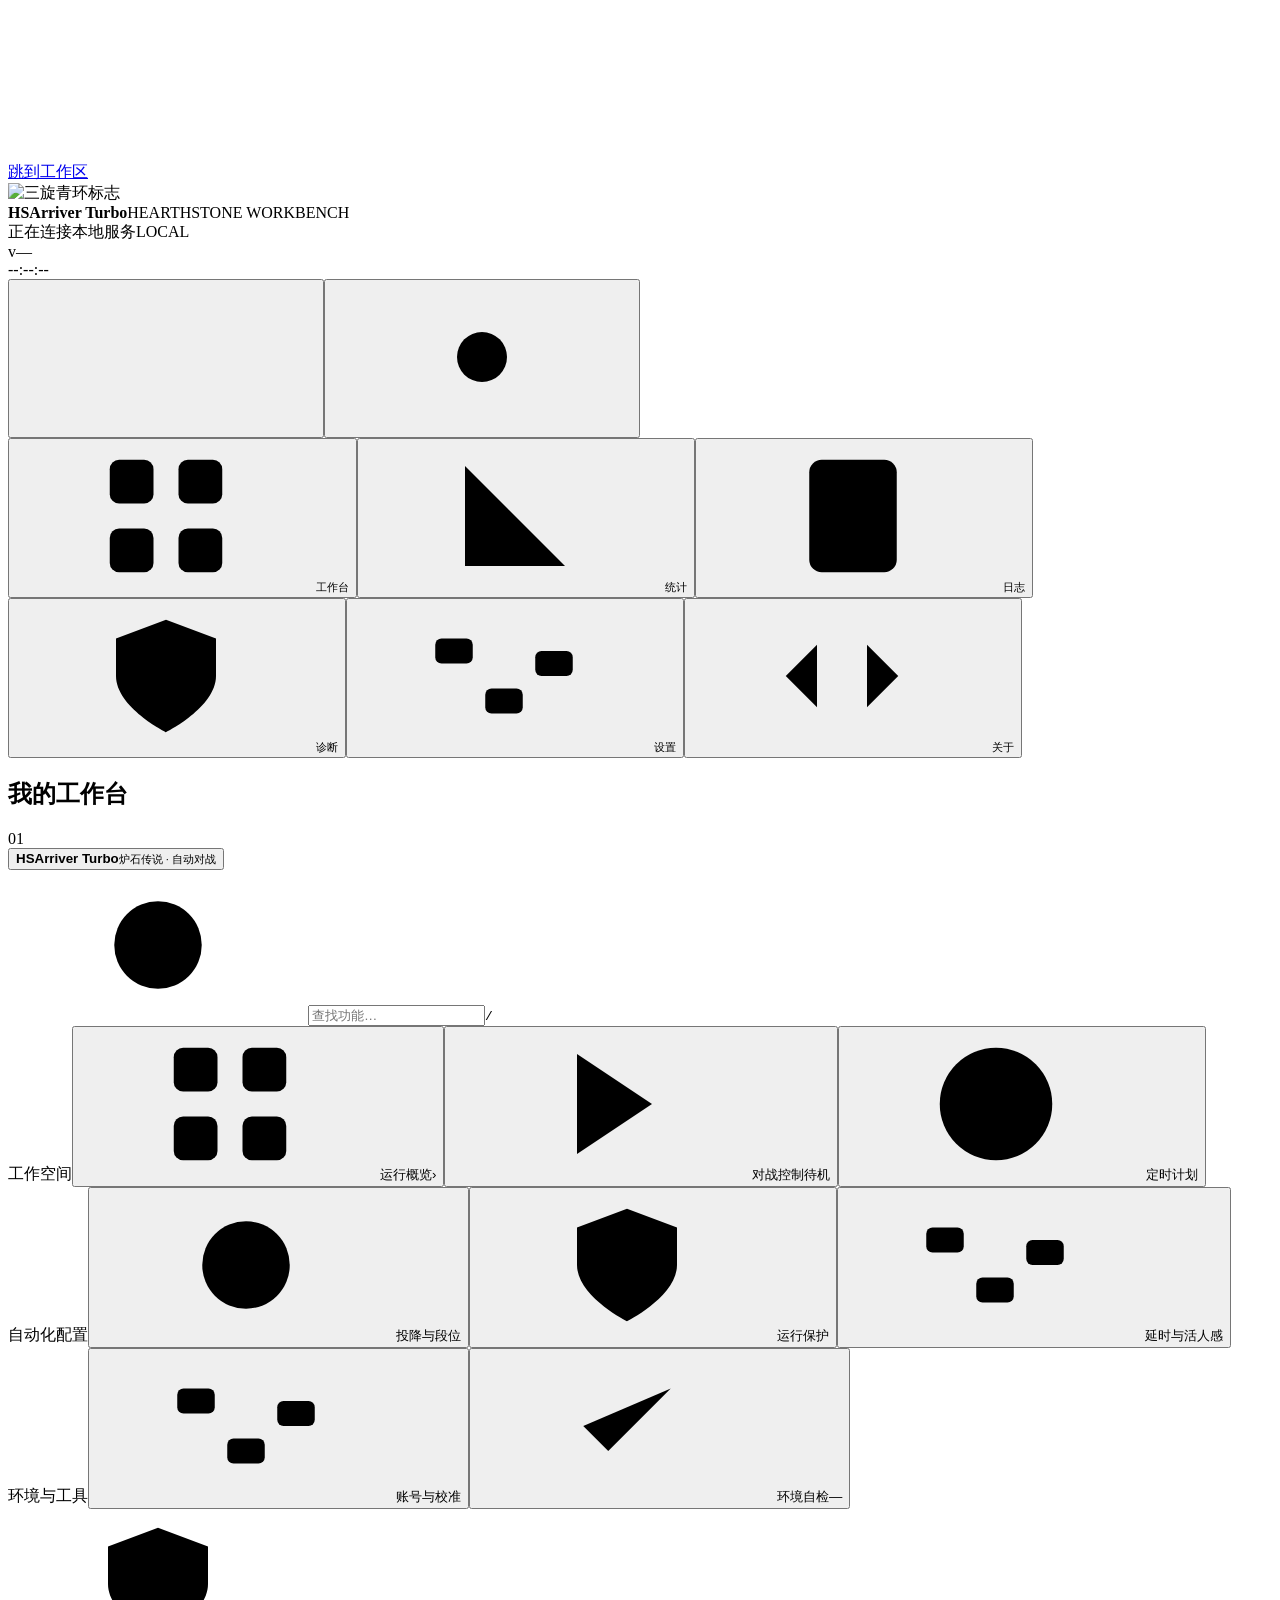
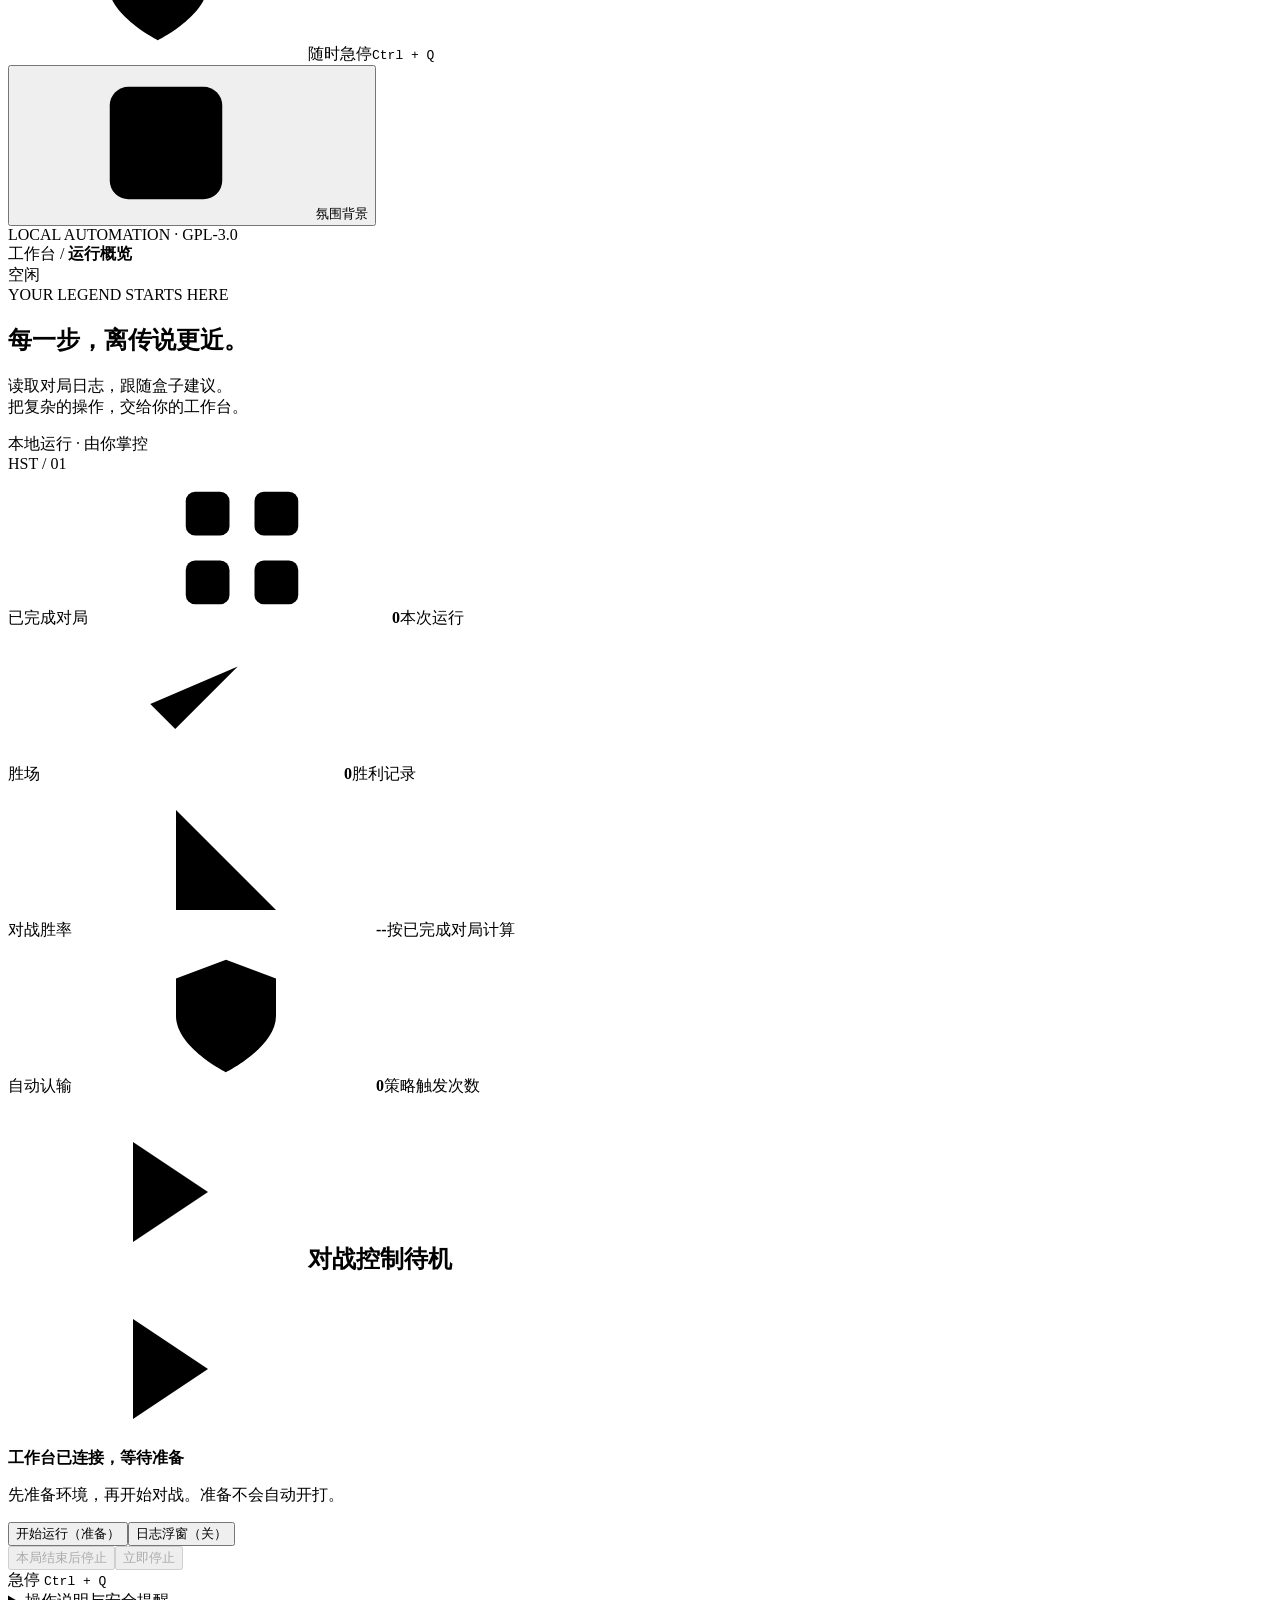
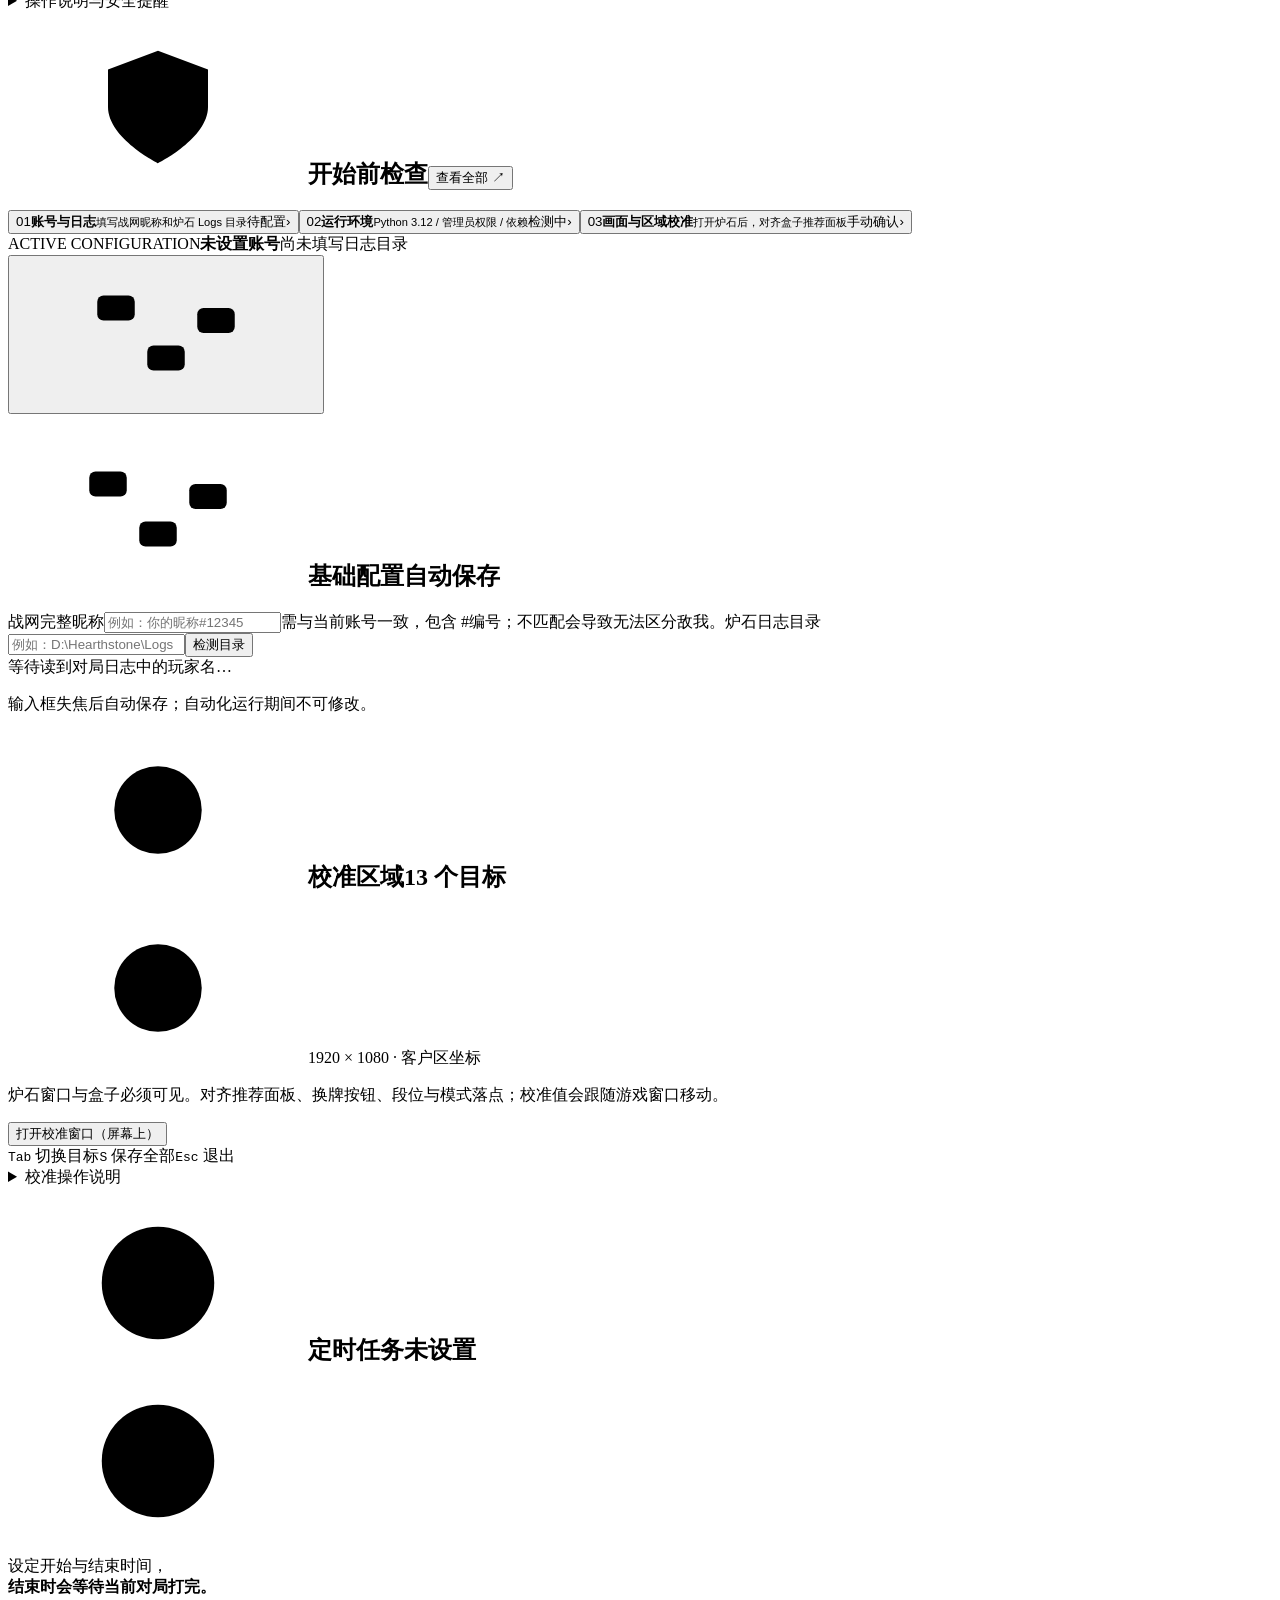
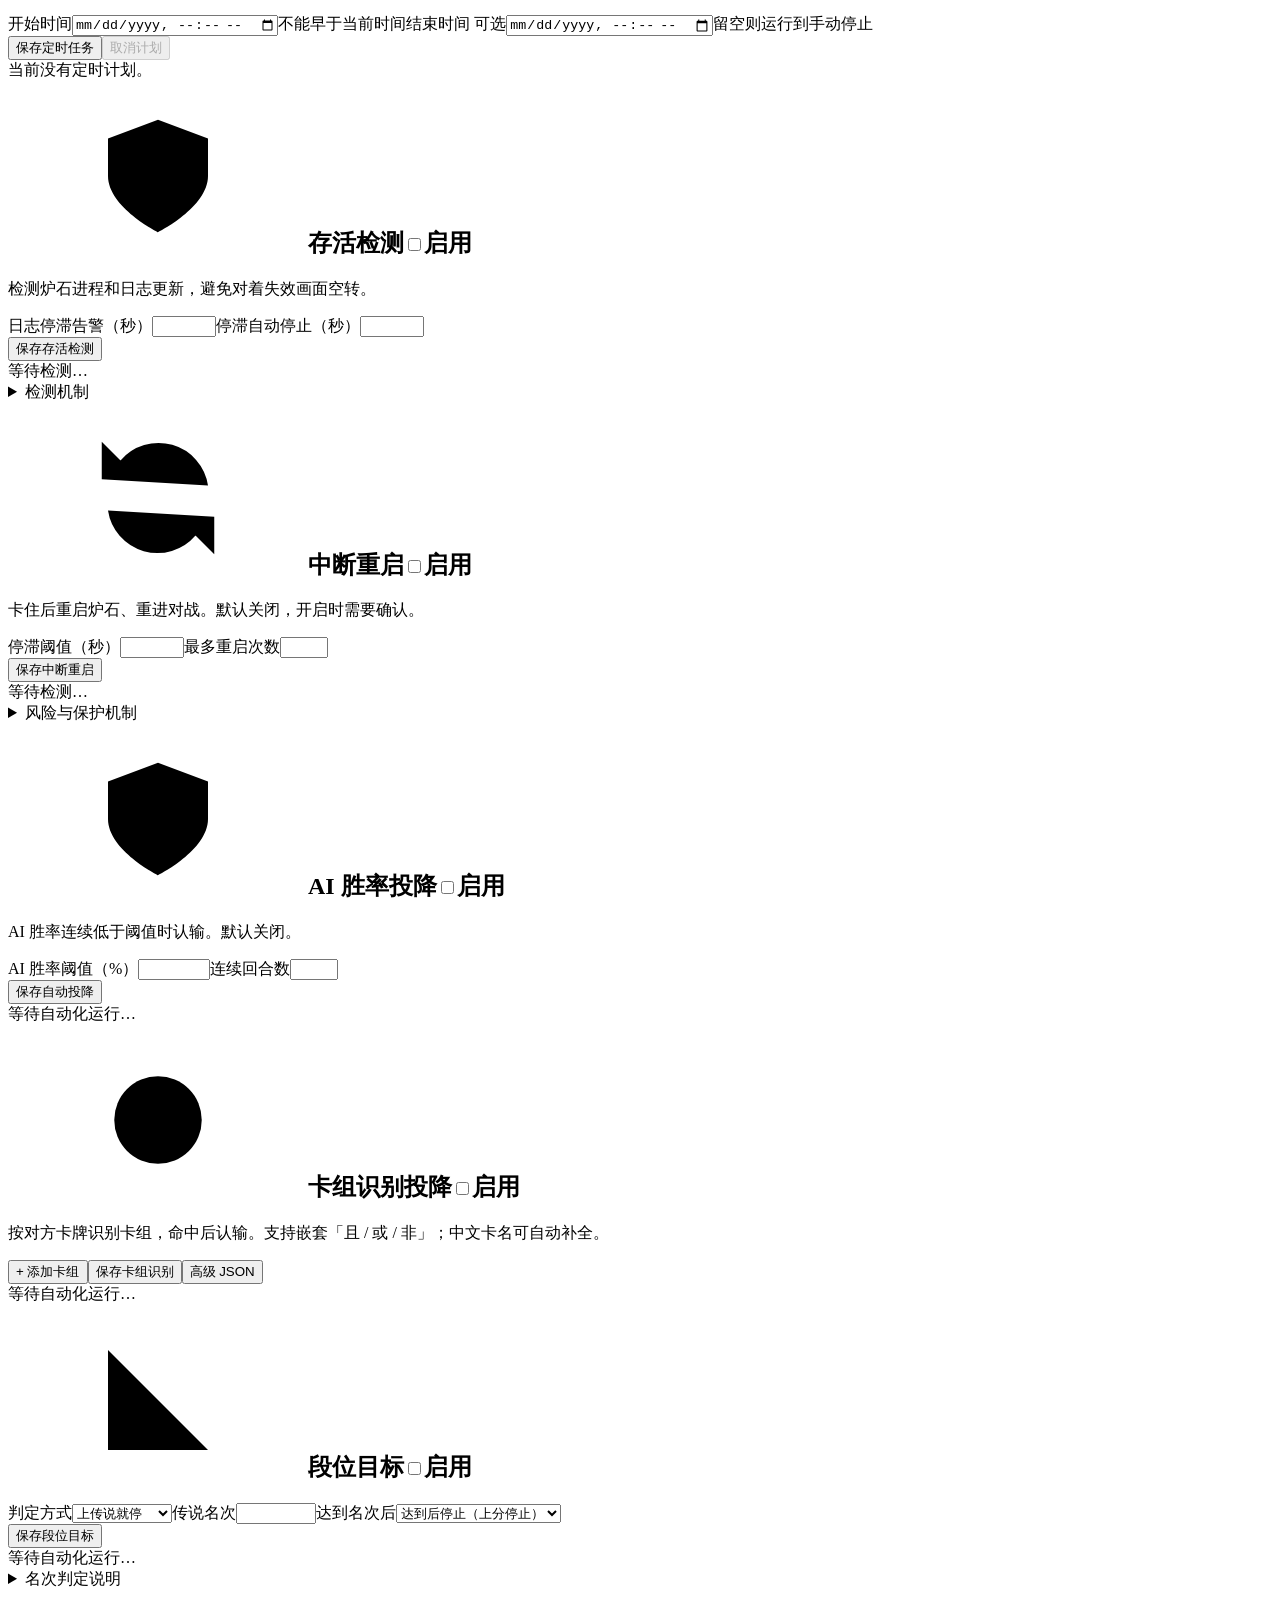
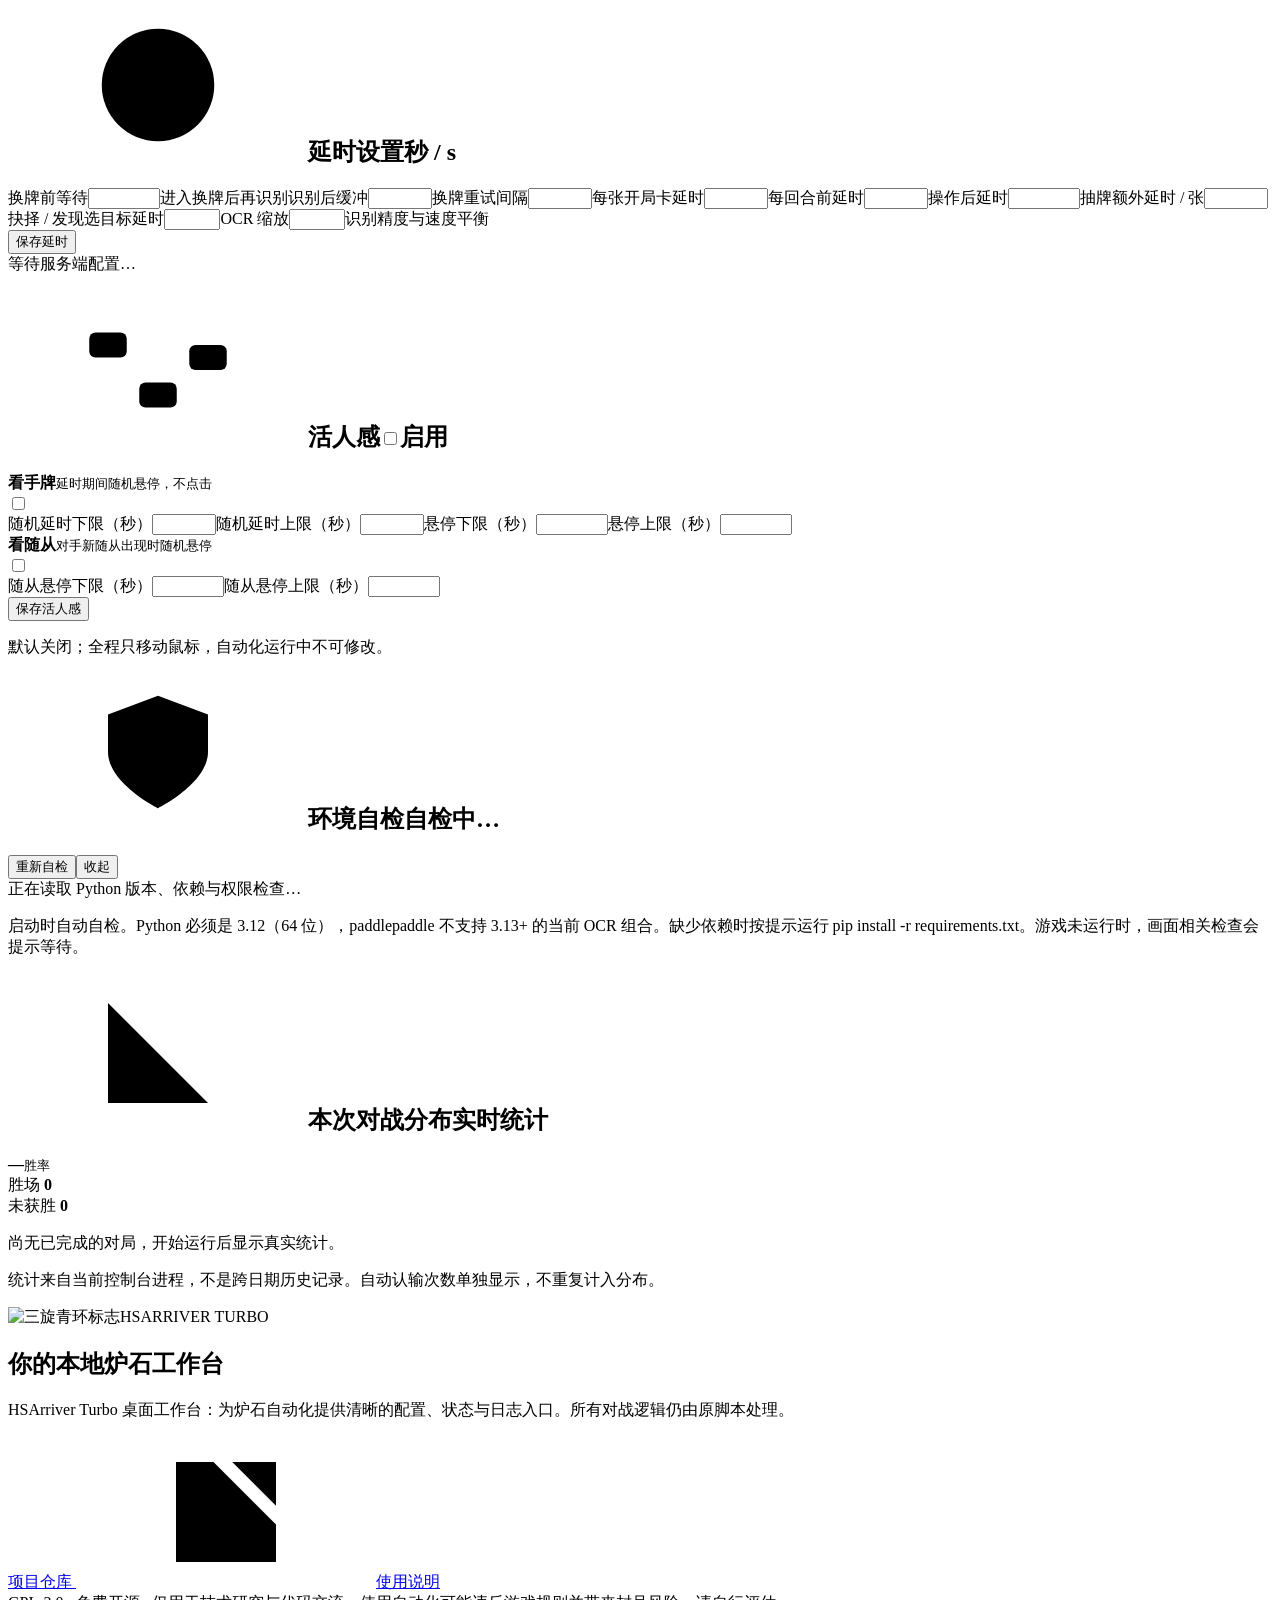
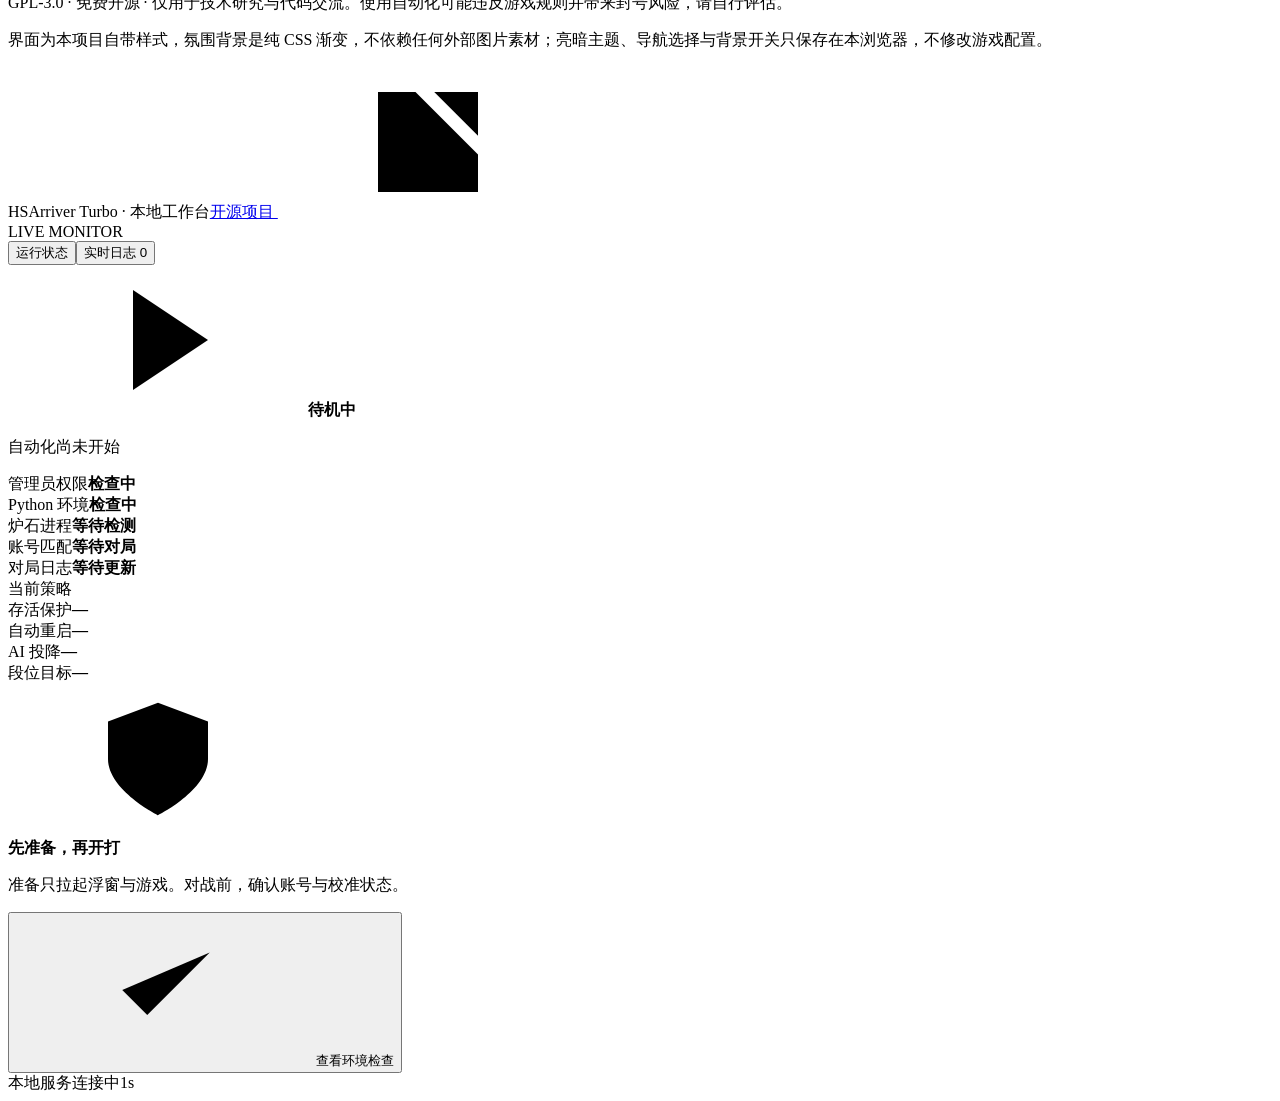
==== commit 4a8ced1a: "feat: 移除 OASX 素材与字样，宣传图改用 exe 界面，纳入桌面程序及运行依赖 - 删除 web/assets/oasx-backdrop.webp，氛围背景改为纯 CSS 渐变 - 清理 " ====
--- a/web/workbench.html
+++ b/web/workbench.html
@@ -99,7 +99,7 @@
 
         <section class="card statistics-card" data-view="statistics"><h2 class="card-title"><span><svg class="icon"><use href="#i-chart"/></svg>本次对战分布</span><span class="quiet-tag">实时统计</span></h2><div class="distribution"><div class="win-donut" id="winDonut"><span><strong id="donutValue">—</strong><small>胜率</small></span></div><div class="distribution-detail"><div><span class="legend-dot win"></span>胜场 <strong id="chartWins">0</strong></div><div class="chart-track"><span id="winBar"></span></div><div><span class="legend-dot loss"></span>未获胜 <strong id="chartLosses">0</strong></div><div class="chart-track loss"><span id="lossBar"></span></div><p id="statisticsNote" class="field-hint">尚无已完成的对局，开始运行后显示真实统计。</p></div></div><p class="field-hint">统计来自当前控制台进程，不是跨日期历史记录。自动认输次数单独显示，不重复计入分布。</p></section>
 
-        <section class="card about-card" data-view="about"><img class="about-logo" src="__BRAND_ICON__" alt="三旋青环标志"><span class="eyebrow">HSARRIVER TURBO</span><h2>你的本地炉石工作台</h2><p>以 OASX 工作台为设计参考，为炉石自动化提供清晰的配置、状态与日志入口。所有对战逻辑仍由原脚本处理。</p><div class="about-links"><a class="btn btn-primary" href="https://github.com/Donald-Yip/HSArriver-Turbo" target="_blank" rel="noopener noreferrer">项目仓库 <svg class="icon"><use href="#i-link"/></svg></a><a class="btn btn-ghost" href="https://github.com/Donald-Yip/HSArriver-Turbo/blob/main/docs/guide.html" target="_blank" rel="noopener noreferrer">使用说明</a></div><div class="status-note">GPL-3.0 · 免费开源 · 仅用于技术研究与代码交流。使用自动化可能违反游戏规则并带来封号风险，请自行评估。</div><p class="field-hint">界面与氛围背景参考用户提供的 OASX 2.4.0；亮暗主题、导航选择与背景开关只保存在本浏览器，不修改游戏配置。</p></section>
+        <section class="card about-card" data-view="about"><img class="about-logo" src="__BRAND_ICON__" alt="三旋青环标志"><span class="eyebrow">HSARRIVER TURBO</span><h2>你的本地炉石工作台</h2><p>HSArriver Turbo 桌面工作台：为炉石自动化提供清晰的配置、状态与日志入口。所有对战逻辑仍由原脚本处理。</p><div class="about-links"><a class="btn btn-primary" href="https://github.com/Donald-Yip/HSArriver-Turbo" target="_blank" rel="noopener noreferrer">项目仓库 <svg class="icon"><use href="#i-link"/></svg></a><a class="btn btn-ghost" href="https://github.com/Donald-Yip/HSArriver-Turbo/blob/main/docs/guide.html" target="_blank" rel="noopener noreferrer">使用说明</a></div><div class="status-note">GPL-3.0 · 免费开源 · 仅用于技术研究与代码交流。使用自动化可能违反游戏规则并带来封号风险，请自行评估。</div><p class="field-hint">界面为本项目自带样式，氛围背景是纯 CSS 渐变，不依赖任何外部图片素材；亮暗主题、导航选择与背景开关只保存在本浏览器，不修改游戏配置。</p></section>
 
         <div id="logPageHost" data-view="logs"></div>
         <footer class="workspace-footer"><span>HSArriver Turbo <span class="footer-dot">·</span> 本地工作台</span><a href="https://github.com/Donald-Yip/HSArriver-Turbo" target="_blank" rel="noopener noreferrer">开源项目 <svg class="icon"><use href="#i-link"/></svg></a></footer>
